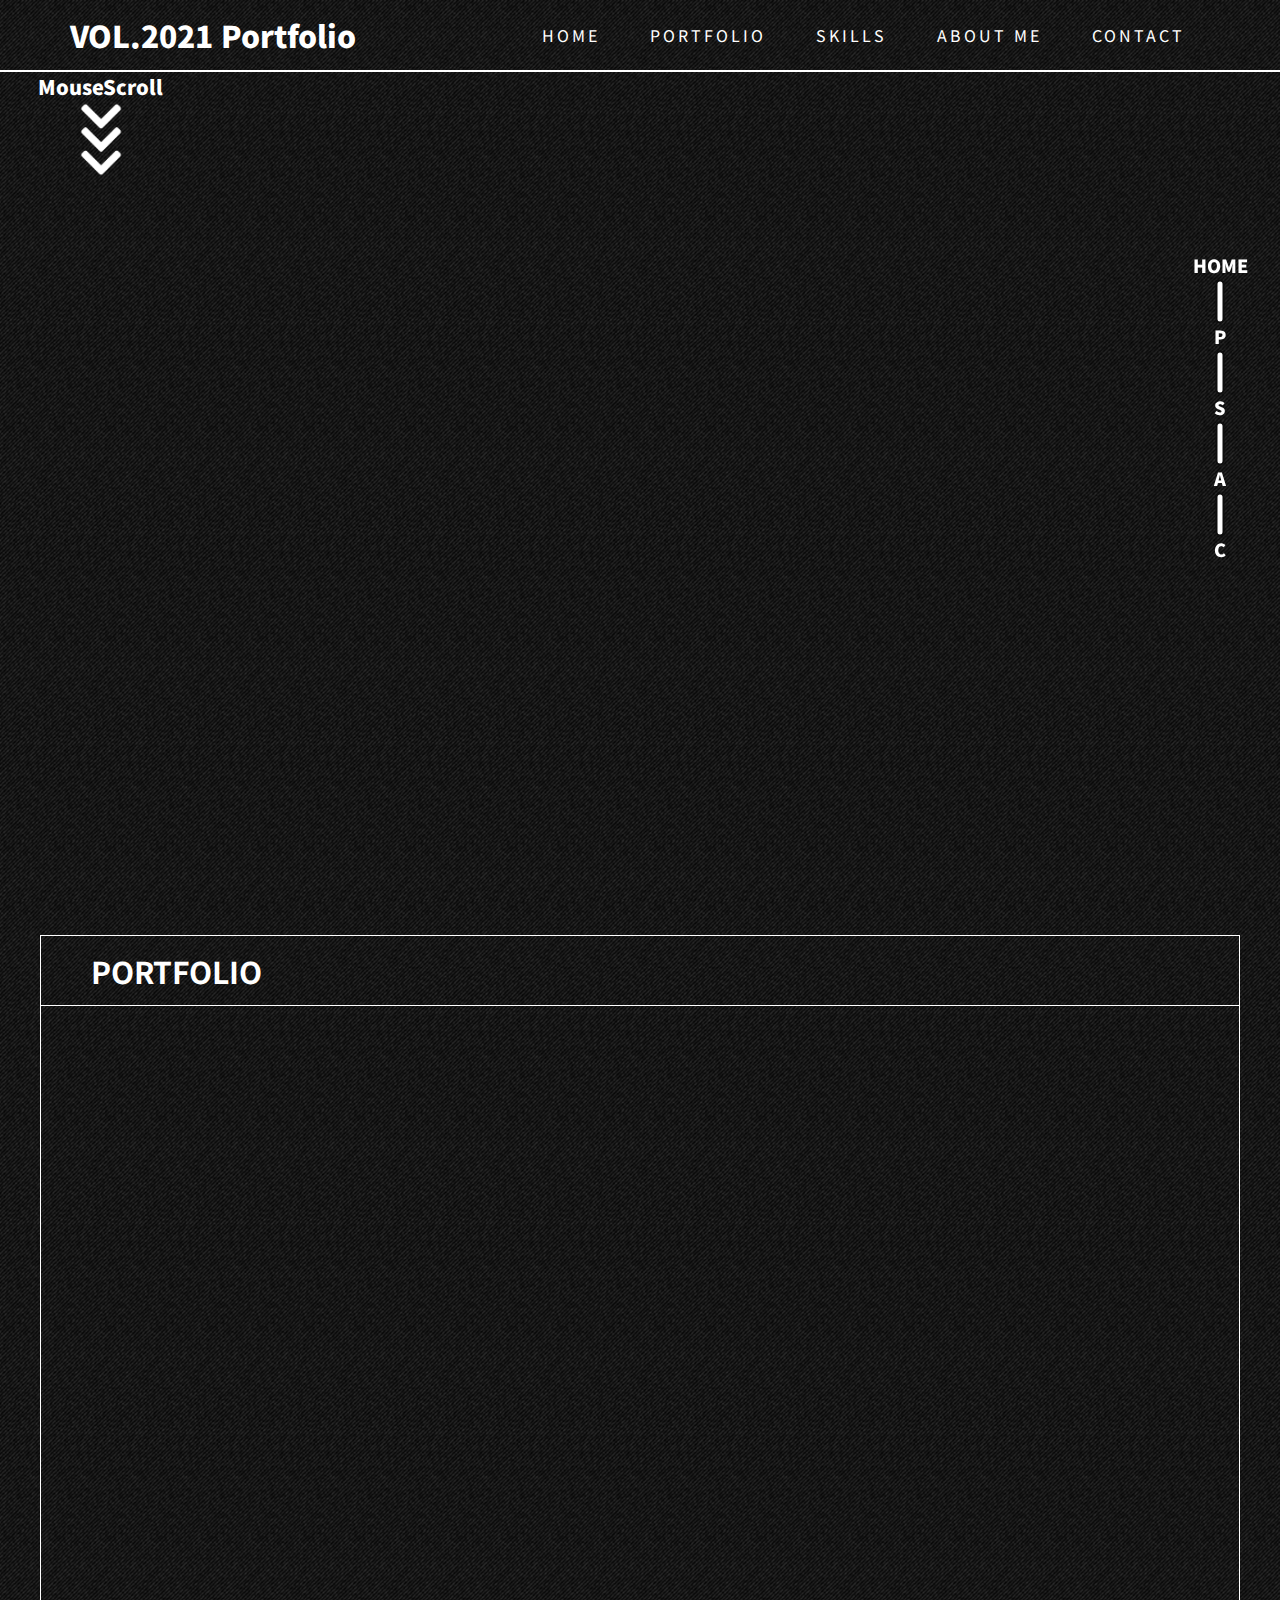
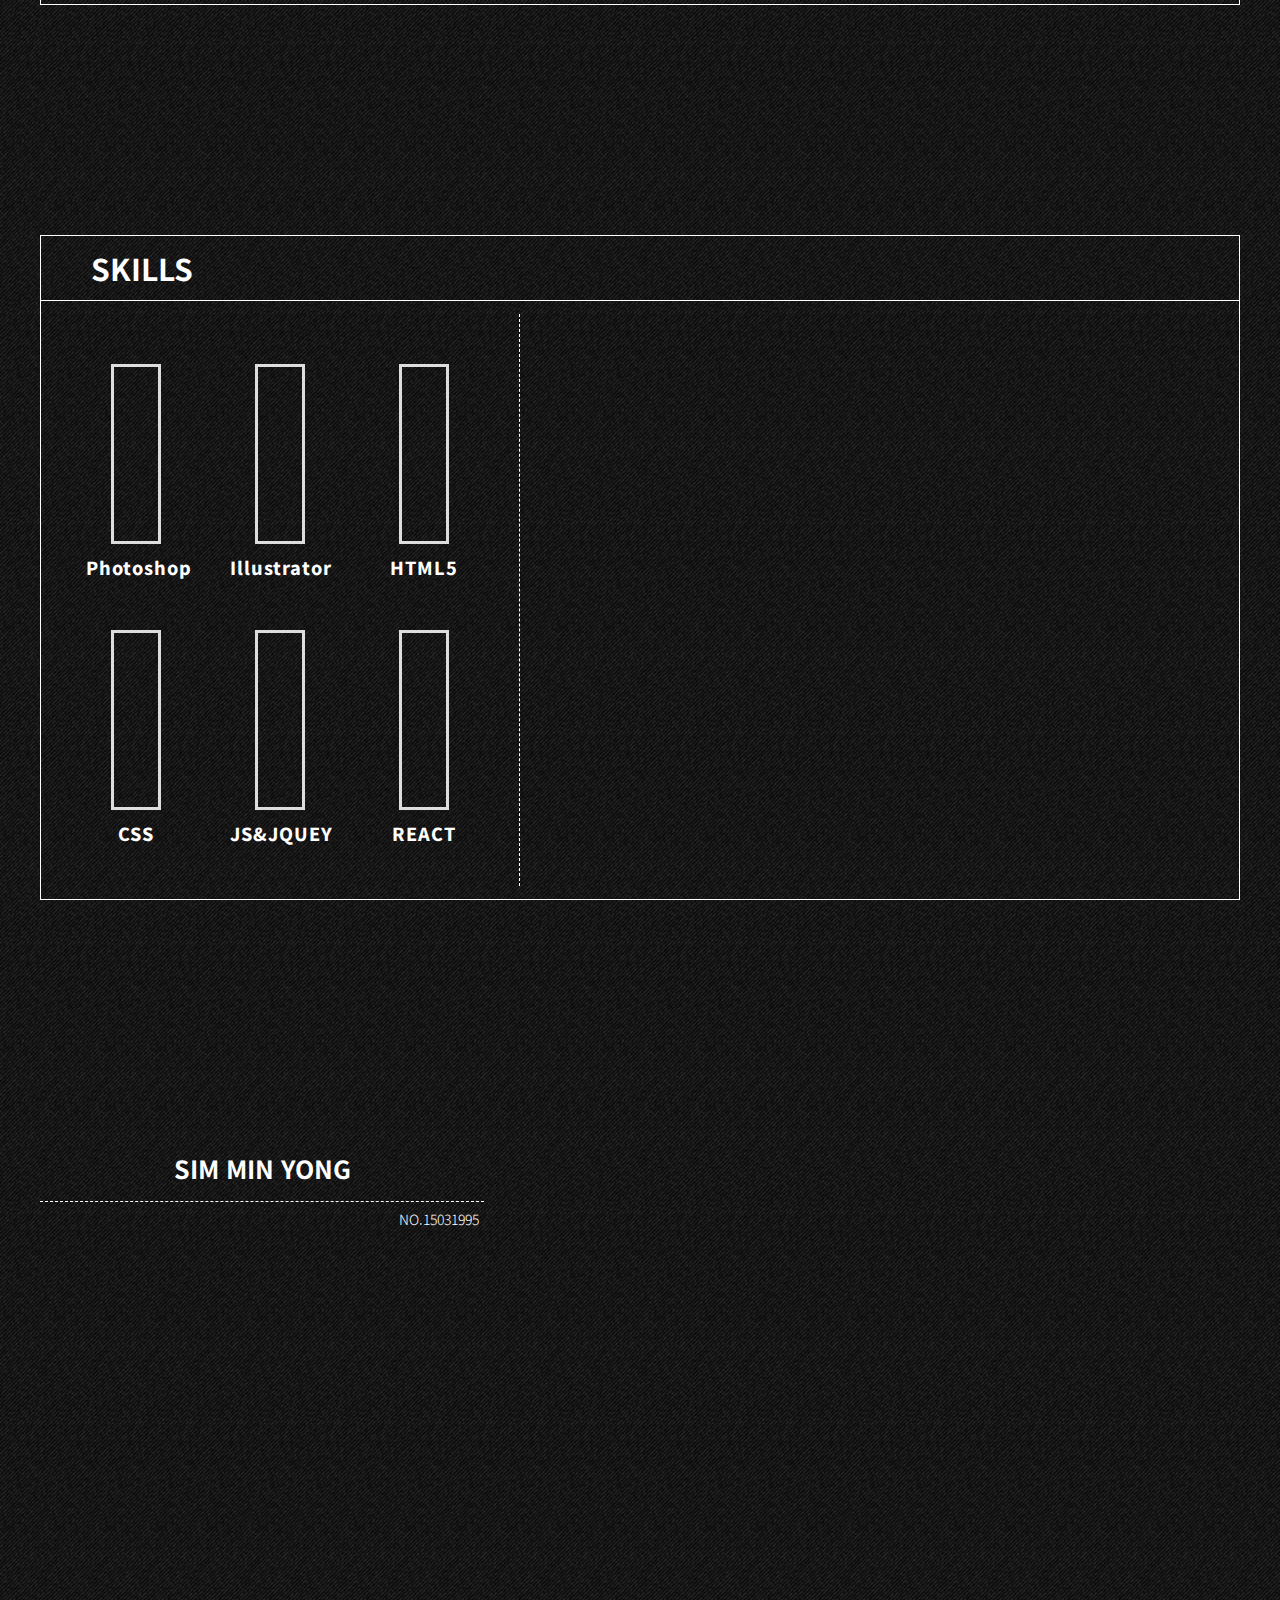
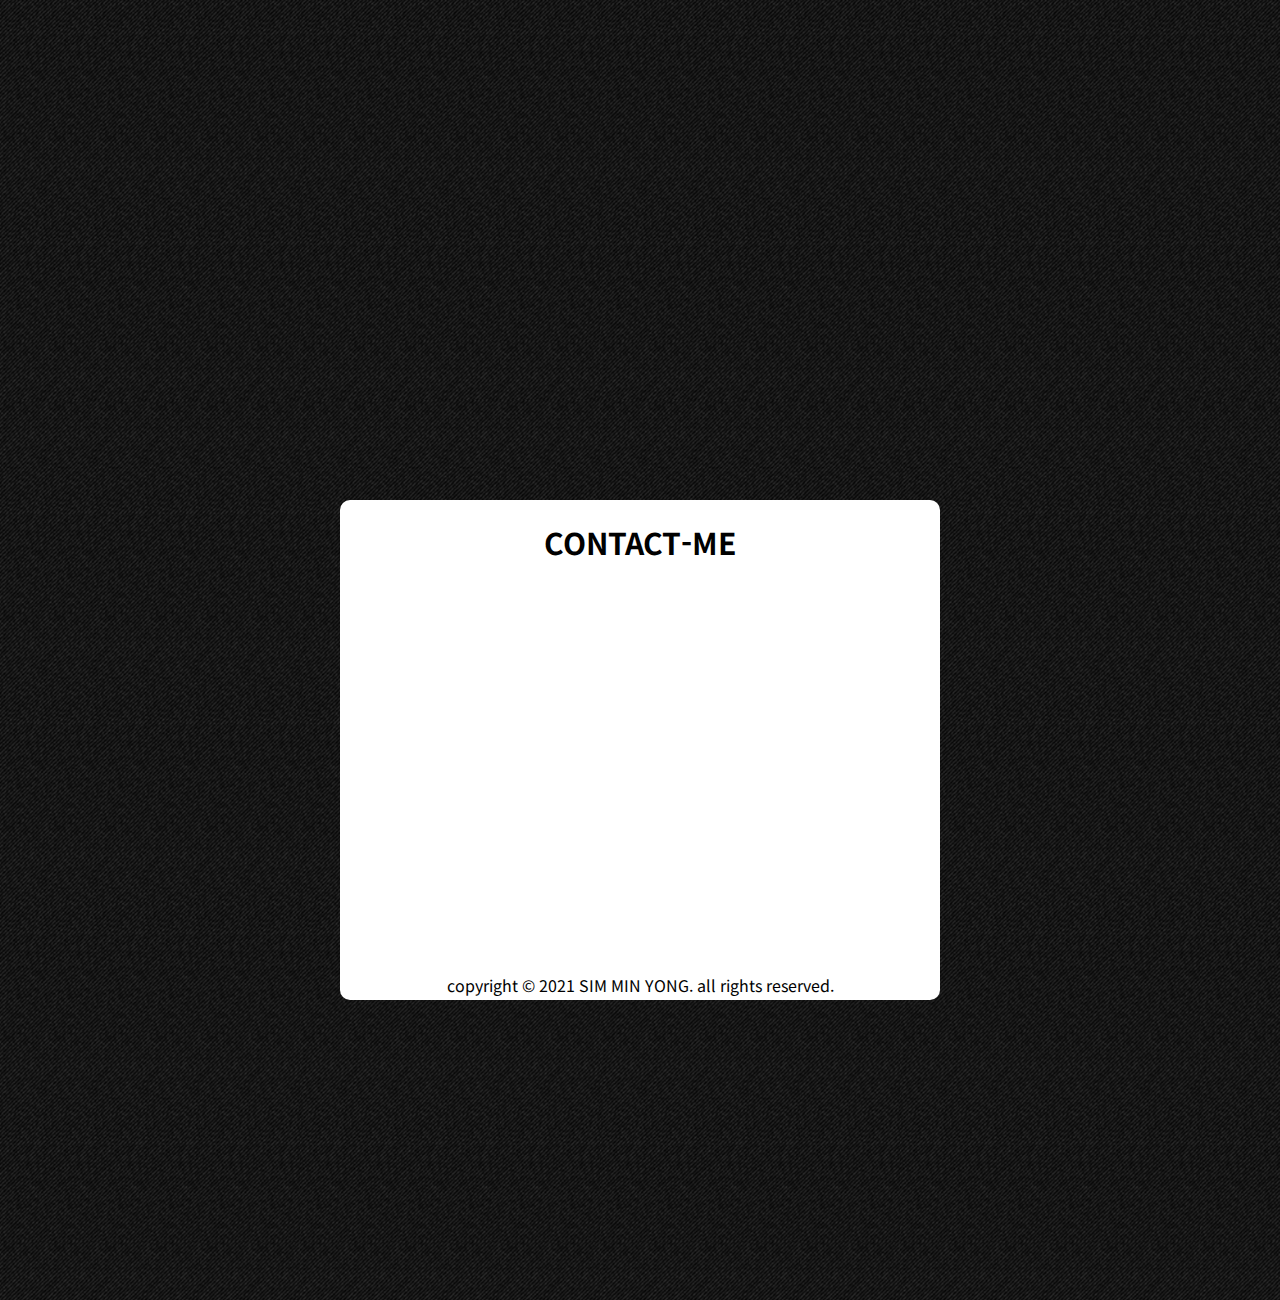
==== index.html @ b2ee33e0 "update2.3" ====
<!DOCTYPE html>
<html lang="ko">

<head>
    <meta charset="UTF-8">
    <meta name="viewport" content="width=device-width, initial-scale=1.0">
    <title>포토 폴리오</title>
    <meta property="og:url" content="https://minyongsim.github.io/po-sim/">
    <meta property="og:image" content="img/logoimg.png">
    <meta property="og:type" content="website">
    <meta property="og:site_name" content="포토폴리오">
    <meta property="og:locale" content="ko">
    <meta property="og:title" content="포토폴리오">
    <meta property="og:description" content="포토폴리오 입니다.">
    <meta name="keywords" content="포토폴리오">
    <meta name="description" content="포토폴리오 입니다.">
    <link rel="shortcut icon" href="img/logoico.ico">
    <link rel="apple-touch-icon" href="img/logo.ico.ico">
    <link rel="stylesheet" href="https://use.fontawesome.com/releases/v5.7.0/css/all.css">
    <link rel="preconnect" href="https://fonts.googleapis.com">
    <link rel="preconnect" href="https://fonts.gstatic.com" crossorigin>
    <link href="https://fonts.googleapis.com/css2?family=Noto+Sans+KR:wght@100;300;400;500;700;900&display=swap"
        rel="stylesheet">
    <link rel="stylesheet" href="css/reset.css">
    <link rel="stylesheet" href="css/slick.css">
    <link rel="stylesheet" href="css/animate.css">
    <link rel="stylesheet" href="css/style.css">
    <link rel="stylesheet" href="css/rwd.css">
    <script src="https://code.jquery.com/jquery-1.12.4.min.js"></script>
    <script src="https://code.jquery.com/jquery-migrate-1.4.1.js"></script>
    <script src="js/prefixfree.min.js"></script>
    <script src="js/slick.min.js"></script>
    <script src="js/jquery.mousewheel.min.js"></script>

</head>

<body>
    <div class="slideBar"></div>
    <div id="header">
        <img src="img/homegraphic1_Exs_icon.ico" alt="">
        <div class="headerBox">
            <ul class="menuBox">
                <li class="active"><a href="#page-1"><span>HOME</span><span> H </span></a></li>
                <li><a href="#page-2"><span>PORTFOLIO</span><span> P </span></a></li>
                <li><a href="#page-3"><span>SKILLS</span><span> S </span></a></li>
                <li><a href="#page-4"><span>ABOUT ME</span><span> A </span></a></li>
                <li><a href="#page-5"><span>CONTACT</span><span> C </span></a></li>
            </ul>
        </div>
    </div>

    <div class="pages">

        <div class="page page-1" id="page-1">
            <div class="home">
                <div class="home_header">
                    <div class="home_box row">
                        <div class="home_logo">
                            <a href="index.html">
                                VOL.2021 Portfolio
                            </a>
                        </div>
                        <ul class="home_menu">
                            <li><a href="#page-1">HOME</a></li>
                            <li><a href="#page-2">PORTFOLIO</a></li>
                            <li><a href="#page-3">SKILLS</a></li>
                            <li><a href="#page-4">ABOUT ME</a></li>
                            <li><a href="#page-5">CONTACT</a></li>
                        </ul>
                    </div>
                </div>

                <div class="home_graphic row">
                    <img src="img/homeGraphic2.png" alt="홈그래픽7">
                    <img src="img/homeGraphic2.png" alt="홈그래픽6">
                    <img src="img/homeGraphic2.png" alt="홈그래픽5">
                    <img src="img/homeGraphic2.png" alt="홈그래픽4">
                    <img src="img/homeGraphic2.png" alt="홈그래픽3">
                    <img src="img/homeGraphic2.png" alt="홈그래픽2">
                    <img src="img/homeGraphic1.png" alt="홈그래픽1">
                </div>

                <div class="home_glitch">
                    <img src="img/Glitch01.png" alt="홈글리치1">
                    <img src="img/Glitch02.png" alt="홈글리치2">
                    <img src="img/Glitch03.png" alt="홈글리치3">
                    <img src="img/Glitch04.png" alt="홈글리치4">
                    <img src="img/Glitch05.png" alt="홈글리치5">
                </div>
                <!-- <div class="locon_glitch">
                    <ul>
                        <li><i class="far fa-file-powerpoint"></i></li>
                        <li><i class="far fa-file-code"></i></li>
                        <li><i class="fas fa-poll"></i></li>
                        <li></li>
                        <li></li>
                        <li></li>
                        <li></li>
                        <li></li>
                        <li></li>
                        <li></li>
                    </ul>
                </div> -->

                <div class="scrollDown">
                    <h2>MouseScroll</h2>
                    <img src="img/down.png" alt="">
                </div>

            </div>

        </div>

        <div class="page page-2" id="page-2">
            <div class="PortfolioBox row">
                <div class="keywordBox">
                    <div class="key_text">
                        <h2>PORTFOLIO</h2>
                    </div>
                    <ul class="keyword ">
                        <li><button data-c="all" class="act">All</button></li>
                        <li><button data-c="publishing">Publishing</button></li>
                        <li><button data-c="sns">SNS</button></li>
                        <li><button data-c="psNai">PS&AI</button></li>
                        <li><button data-c="banner">Banner</button></li>
                    </ul>
                </div>
                <ul class="listBox">
                    <li class="all publishing">
                        <a href="https://minyongsim.github.io/designmg/" target="_blank">
                            <p>미광디자인 리뉴얼</p>
                            <img src="img/mgwap.jpg" alt="미광디자인">
                            <p>※ 한번더 클릭하면 해당 페이지로 넘어갑니다</p>
                        </a>
                    </li>
                    <li class="all publishing">
                        <a href="https://minyongsim.github.io/po-vogue/#/" target="_blank">
                            <p>보그코리아 리엑트 리뉴얼 </p>
                            <img src="img/voguewap.png" alt="보그코리아">
                            <p>※ 한번더 클릭하면 해당 페이지로 넘어갑니다</p>
                        </a>
                    </li>
                    <li class="all publishing">
                        <a href="https://minyongsim.github.io/po-Ar/" target="_blank">
                            <p>아레나옴므 플러스 리뉴얼</p>
                            <img src="img/arenawqp.png" alt="아레나">
                            <p>※ 한번더 클릭하면 해당 페이지로 넘어갑니다</p>
                        </a>
                    </li>
                    <li class="all sns">
                        <a href="#none">
                            <p>아로마티카 SNS 게시물</p>
                            <img src="img/04SNS.png" alt="sns게시물1">
                        </a>
                    </li>
                    <li class="all sns">
                        <a href="#none">
                            <p>네오젠 SNS 게시물</p>
                            <img src="img/05SNS.png" alt="sns게시물2">
                        </a>
                    </li>
                    <li class="all sns">
                        <a href="#none">
                            <p>해서린 SNS 게시물</p>
                            <img src="img/06SNS.png" alt="sns게시물3">
                        </a>
                    </li>
                    <li class="all sns">
                        <a href="#none">
                            <p>코스알엑스 SNS 게시물</p>
                            <img src="img/07SNS.png" alt="sns게시물4">
                        </a>
                    </li>
                    <li class="all psNai">
                        <a href="#none">
                            <p>포토샵&일러스트 작업물</p>
                            <img src="img/08ps.png" alt="포토샵 일러스트 디자인3">

                        </a>
                    </li>
                    <li class="all psNai">
                        <a href="#none">
                            <p>포토샵&일러스트 작업물</p>
                            <img src="img/09ps.png" alt="포토샵 일러스트 디자인3">
                        </a>
                    </li>
                    <li class="all psNai">
                        <a href="#none">
                            <p>포토샵&일러스트 작업물</p>
                            <img src="img/10ps.png" alt="포토샵 일러스트 디자인3">

                        </a>
                    </li>
                    <li class="all psNai">
                        <a href="#none">
                            <p>포토샵&일러스트 작업물</p>
                            <img src="img/11ps.png" alt="포토샵 일러스트 디자인3">
                    </li>
                    <li class="all psNai">
                        <a href="#none">
                            <p>포토샵&일러스트 작업물</p>
                            <img src="img/12ps.png" alt="포토샵 일러스트 디자인3">
                        </a>
                    </li>
                    <li class="all banner">
                        <a href="#none">
                            <p>배너 디자인</p>
                            <img src="img/13bn.png" alt="배너디자인1">
                        </a>
                    </li>
                    <li class="all banner">
                        <a href="#none">
                            <p>배너 디자인</p>
                            <img src="img/14bn.png" alt="배너디자인2">
                        </a>
                    </li>
                </ul>
                <div class="gellaryPopup">
                    <div class="popuplist">
                        <div>
                            <a href="" target="_blank">
                                <img src="" alt="">
                            </a>
                        </div>
                        <button class="close">
                            <span class="blind">닫기</span>
                            <i class="far fa-window-close"></i>
                        </button>
                        <button class="arrow prev">
                            <i class="fas fa-arrow-left"></i>
                        </button>
                        <button class="arrow next">
                            <i class="fas fa-arrow-right"></i>
                        </button>
                    </div>
                </div>

            </div>
        </div>

        <div class="page page-3" id="page-3">
            <div class="skillsBox row">
                <div class="skillText">
                    <h2>SKILLS</h2>
                </div>
                <div class="skills">
                    <div class="skillcontainer">
                        <div class="photoshop skillTree">
                            <div class="score">
                                <div class="myscore">90%</div>
                            </div>
                            <p>Photoshop</p>
                        </div>

                        <div class="illustrator skillTree">
                            <div class="score">
                                <div class="myscore">90%</div>
                            </div>
                            <p>Illustrator</p>
                        </div>

                        <div class="html skillTree">
                            <div class="score">
                                <div class="myscore">90%</div>
                            </div>
                            <p>HTML5</p>
                        </div>

                        <div class="css skillTree">
                            <div class="score">
                                <div class="myscore">90%</div>
                            </div>
                            <p>CSS</p>
                        </div>

                        <div class="js skillTree">
                            <div class="score">
                                <div class="myscore">90%</div>
                            </div>
                            <p>JS&JQUEY</p>
                        </div>

                        <div class="react skillTree">
                            <div class="score">
                                <div class="myscore">90%</div>
                            </div>
                            <p>REACT</p>
                        </div>
                    </div>

                    <div class="skillcontainer02">
                        <div class="skillTree02">
                            <p><i class="fab fa-instagram"></i> SNS 활용능력<p>
                                    <p><i class="fas fa-check"></i> 웹이전시에서 근무 했을 때 SNS 마케팅 업무을 했었습니다.</p>
                                    <p><i class="fas fa-check"></i> 인스타그램, 페이스북 트위터 등을 사용하며 정보가 필요하면 SNS로 서치하기도 합니다.</p>
                                    <p><i class="fas fa-check"></i> 인스타그램 릴스, 유튜브 Shorts, 틱톡 등 숏폼에 관심이 많습니다.</p>
                        </div>
                        <div class="skillTree02">
                            <p><i class="fas fa-tasks"></i> 관리능력<p>
                                    <p><i class="fas fa-check"></i> 웹에이전시, 리스.렌트 회사에서 클라이언트, 영업관리 경험이 있습니다.</p>
                                    <p><i class="fas fa-check"></i> 캘린더등 을 활용해 스케줄을 꼼꼼하게 관리하는 습관이 있습니다.</p>
                        </div>
                        <div class="skillTree02">
                            <p><i class="fab fa-windows"></i> 마이크로 오피스</p>
                            <p><i class="fas fa-check"></i> 파워포인트는 PPT를 만들줄 알며 애니메이션, 표등 삽입하여 사용할 수 있습니다.</p>
                            <p><i class="fas fa-check"></i> 엑셀은 기본적 함수, 표를 사용할 줄 알며 많은 계산이 필요할 때 엑셀을 활용합니다.</p>
                            <p><i class="fas fa-check"></i> 한글, 워드는 문서 제작, 편집을 할 수 있습니다.</p>
                        </div>
                    </div>

                </div>
            </div>
        </div>

        <div class="page page-4" id="page-4">
            <div class="aboutMe row">
                <!-- <h2>About Me</h2> -->
                <div class="aboutBox ">
                    <div class="information">
                        <h2>SIM MIN YONG</h2>
                        <ul class="infoBox">
                            <li>
                                <p>Date</p>
                                <p>1995. 03. 15</p>
                            </li>
                            <li>
                                <p>Phone</p>
                                <p><a href="tel:010-2747-2659"> 010 - 2747 - 2659</a></p>
                            </li>
                            <li>
                                <p>E-Mail</p>
                                <p><a href="mailto:alsdyd5411@naver.com"> alsdyd5411@naver.com</a></p>
                            </li>
                            <li>
                                <p>Address</p>
                                <p>서울 특별시 관악구 거주</p>
                            </li>
                            <li>
                                <p>personal history</p>
                                <p>2019.05 ~ 2019.12 Million way</p>
                                <p>2017.06 ~ 2018.07 하이이미지</p>
                                <p>2016.08 ~ 2017.02 이삭오토리스</p>
                            </li>
                        </ul>
                    </div>
                    <div class="information02">
                        <h2>ABOUT - ME</h2>
                        <div class="information02Inner">
                            <div class="design">
                                <h2>DESIGN</h2>
                                <ul>
                                    <li>Adobe Photoshop <span class="d1">80%</span></li>
                                    <li>Adobe Illustrator <span class="d2">70%</span></li>
                                </ul>

                            </div>
                            <div class="etc">
                                <h2>ETC</h2>
                                <ul>
                                    <li>SNS <span class="e1">70%</span></li>
                                    <li>Microsoft Office <span class="e2">70%</span></li>
                                </ul>
                            </div>
                            <div class="coding">
                                <h2>CODING</h2>
                                <ul>
                                    <li>HTML5 <span class="c1">75%</span></li>
                                    <li>CSS3 <span class="c2">75%</span></li>
                                    <li>JAVA SCRIPT <span class="c3">60%</span></li>
                                    <li>JQUERY <span class="c4">65%</span></li>
                                    <li>REACT <span class="c5">50%</span></li>
                                </ul>
                            </div>

                            <div class="EDUCATION">
                                <h2>EDUCATION</h2>
                                <ul>
                                    <li>2020.06 - 2020.12 그린컴퓨터아카데미 강남점</li>
                                    <li>[UI/UX디자인 웹퍼블리셔& 프론트엔드 개발자 양성과정] 수료</li>
                                </ul>
                            </div>


                        </div>

                    </div>
                </div>
            </div>

        </div>

        <div class="page page-5" id="page-5">
            <div class="contact row">
                <div class="contactBox">
                    <h2>CONTACT-ME</h2>
                    <ul>
                        <li>
                            <p><i class="fas fa-mobile"></i> Phone</p>
                            <p><a href="tel:010-2747-2659"> 010 - 2747 - 2659</a></p>
                        </li>
                        <li>
                            <p><i class="far fa-envelope"></i> E-Mail</p>
                            <p><a href="mailto:alsdyd5411@naver.com"> alsdyd5411@naver.com</a></p>
                        </li>
                        <li>
                            <p><i class="fas fa-globe"></i> Portfolio</p>
                            <p><a href="https://minyongsim.github.io/po-sim/">https://minyongsim.github.io/po-sim/</a></p>
                        </li>
                    </ul>
                    <p>copyright © 2021 SIM MIN YONG. all rights reserved.</p>
                </div>

            </div>
        </div>

    </div>

    <div id="onlymax">
        창을 최대화 해서 봐주세요.
    </div>

    <div class="gotop">
        <img src="img/up.png" alt="위로 올리는 그림">
        <h2>Go Home</h2>
    </div>
    <!-- <div class="introAni">
        <h2>잠시만 기다려 주세요. . <span> .</span><span> .</span></h2>
        <div class="introAniInner">
          <div class="aniBox">
                <p class="percent">100%</p>
          </div>
        </div>
    </div> -->




</body>



<script src="js/style.js"></script>

</html>
---- css/style.css ----
@charset "utf-8";

body {
    font-family: 'Noto Sans KR', sans-serif;
    color: #1a1a1a;
    overflow-x: hidden;
    /* font-family: 'Nanum Gothic', sans-serif; */
}


#onlymax {
    position: fixed;
    top: 0;
    left: 0;
    background: #0D0D0D;
    font-size: 30px;
    z-index: 99999999999;
    color: #fff;
    display: flex;
    width: 100vw;
    height: 100vh;
    align-items: center;
    justify-content: center;
}
@media screen and (min-width:1200px) {
    #onlymax {
        display: none;
    }
}

.row {
    max-width: 1200px;
    margin: 0 auto;
}
.page-1 {
    height: 100vh;
}
.page-2 {
    height: 900px;
    box-sizing: border-box;
    background: url(../img/df.jpg);
    background-repeat: repeat;
    background-size:300px;
}
.page-3 {
    height: 900px;
    box-sizing: border-box;
    background: url(../img/df.jpg);
    background-repeat: repeat;
    background-size:300px;
}
.page-4 {
    height: 900px;
    box-sizing: border-box;
    background: url(../img/df.jpg);
    background-repeat: repeat;
    background-size:300px;
}
.page-5 {
    height:1000px;
    box-sizing: border-box;
    background: url(../img/df.jpg);
    background-repeat: repeat;
    background-size:300px;
}

/* 사이드 메뉴 활성화 되어있음 */
#header {
    position: fixed;
    right:2%;
    top: 40%;
    transform: translateY(-40%);
    z-index: 999999;
    margin: 0 auto;
    transition: all 0.3s;
}
.headerBox {
    padding: 10px;
}
.menuBox {
    width: 70%;
    /* border: 1px solid #fff; */
}
.menuBox>li {
    text-align: center;
    width: 100px;
    font-weight: 900;
    font-size: 18px;
    color: #fff;
    margin-bottom:45px;
    position: relative;
}
.menuBox>li::after{
    content: "";
    position: absolute;
    left: 50%;
    bottom: -45px;
    transform: translateX(-50%);
    width: 5px;
    height: 40px;
    border-radius: 50px;
    background: #fff;
    border: 2px solid #0D0D0D;
}
.menuBox>li:nth-of-type(5) {
    margin-bottom: 0px;
}
.menuBox>li:nth-of-type(5)::after{
   display: none;
}
.menuBox>li a span:nth-of-type(1) {
    display: none;
    
}
.menuBox>li.active a span:nth-of-type(1){
    display:block; 
    font-size: 18px;
}
.menuBox>li a span:nth-of-type(2) {
    display: block;
    position: relative;
}
.menuBox>li.active a span:nth-of-type(2){
    display: none;
}

.slideBar {
    position: fixed;
    z-index: 9999999;
    bottom: 0;
    width: 0;
    height: 11px;
    background-color: #FFFF;
    border-radius: 0PX 50PX 50PX 0PX;
    opacity: 0;
}

/*"page-1 home 로고*/
.home {
    height:100vh;
    box-sizing: border-box;
    background: url(../img/df.jpg);
    background-repeat: repeat;
    background-size:300px;
    position: relative;
}

/* .home_header*/
.home_header{
    border-bottom: 2px solid #fff;
}
.home_header .home_logo {
    font-size: 30px;
    font-weight: 900;
}
.home_box{
    height: 70px;
    padding: 10px 30px;
    display: flex;
    align-items: center;
    justify-content: space-between;
    color: #fff;
}
.home_box .home_menu {
    display: flex;
    align-items: center;
    justify-content: space-between;
    padding: 10px;
}
.home_box .home_menu>li {
    margin-right: 20px;
    letter-spacing: 3px;
    padding:7px 15px;
    transition: all 0.3s;
}
.home_box .home_menu>li:nth-child(5){
    margin-right: 0px;
}
.home_box .home_menu >li:hover{
   transform: scale(1.1);
   border-bottom:5px solid #fff ;
} 

/* home_graphic{  */
.home_graphic{
    
}
.home_graphic>img {
    position: absolute;
    top: 50%;
    left: 50%;
   transform: translate(-50%,-50%) ;
}
.home_graphic>img:nth-of-type(1) {
    opacity: 0;
    animation: homeGraphic7 1.5s both 4.8s;
     /* 홈그래픽7 */
}
.home_graphic>img:nth-of-type(2) {
    opacity: 0;
    animation: homeGraphic6 1.5s both 4.5s;
     /* 홈그래픽6 */
}
.home_graphic>img:nth-of-type(3) {
    opacity: 0;
    animation: homeGraphic5 1.5s both 4.2s;
     /* 홈그래픽5 */
}
.home_graphic>img:nth-of-type(4) {
    opacity: 0;
    animation: homeGraphic4 1.5s both 3.9s;
     /* 홈그래픽4 */
}
.home_graphic>img:nth-of-type(5) {
    opacity: 0;
    animation: homeGraphic3 1.5s both 3.6s;
     /* 홈그래픽3 */
}
.home_graphic>img:nth-of-type(6) {
    opacity: 0;
    animation: homeGraphic2 1.5s both 3.3s
    /* 홈그래픽2 */
}
.home_graphic>img:nth-of-type(7) {
    opacity: 0;
    /* box-shadow:0 5px 10px rgba(255, 255, 255, 0.5); */
    animation: homeGraphic1 1.5s both 3s;
    /* 홈그래픽2 */
}
@keyframes homeGraphic1{
    0% {
        opacity: 0;
    }
    100% {
        opacity: 1;
  
    }
}
@keyframes homeGraphic2{
    0% {
        opacity: 0;
    }
    100% {
        opacity: 1;
        top: 42%;
    }
}
@keyframes homeGraphic3{
    0% {
        opacity: 0;
    }
    100% {
        opacity: 1;
        top: 58%;
    }
}
@keyframes homeGraphic4{
    0% {
        opacity: 0;
    }
    100% {
        opacity: 1;
        top: 35%;
    }
}
@keyframes homeGraphic5{
    0% {
        opacity: 0;
    }
    100% {
        opacity: 1;
        top: 65%;
    }
}
@keyframes homeGraphic6{
    0% {
        opacity: 0;
    }
    100% {
        opacity: 1;
        top: 30%;
    }
}
@keyframes homeGraphic7{
    0% {
        opacity: 0;
    }
    100% {
        opacity: 1;
        top: 70%;
    }
}

/* home_glitch */
.home_glitch>img{
    position: absolute;
    top: 50%;
    left: 50%;
   transform: translate(-50%,-50%) ;
}
.home_glitch>img:nth-of-type(1){
    opacity: 0;
    animation:  homeGlitch1 3s both 0.3s;
    top: 44%;
}
.home_glitch>img:nth-of-type(2){
    opacity: 0;
    animation: homeGlitch2 3s both 0.3s;
    top: 47%;
}
.home_glitch>img:nth-of-type(3){
    opacity: 0;
    animation: homeGlitch3 3s both 0.3s;
    top:50%;
}
.home_glitch>img:nth-of-type(4){
    opacity: 0;
    animation: homeGlitch4 3s both 0.3s;
    top: 53%;
}
.home_glitch>img:nth-of-type(5){
    opacity: 0;
    animation: homeGlitch5 3s both 0.3s;
    top: 56%;
}
@keyframes homeGlitch1{
    0% {
        opacity: 0;
        left: 45%;
    }
    30%{
        opacity: 1;
        left:55%;
    }
    60%{
        opacity: 1;
        left:50%;
    }
    100%{
        opacity: 0;
    }
}
@keyframes homeGlitch2{
    0% {
        opacity: 0;
        left: 53%;
    }
    30%{
        opacity: 1;
        left:43%;
    }
    60%{
        opacity: 1;
        left:50%;
    }
    100%{
        opacity: 0;
    }
}@keyframes homeGlitch3{
    0% {
        opacity: 0;
        left: 47%;
    }
    30%{
        opacity: 1;
        left:53%;
    } 
    60%{
        opacity: 1;
        left:50%;
    }
    100%{
        opacity: 0;
    }
}
@keyframes homeGlitch4{
    0% {
        opacity: 0;
        left: 56%;
    }
    30% {
        opacity: 1;
        left: 46%;
    }
    60%{
        opacity: 1;
        left:50%;
    }
    100%{
        opacity: 0;
    }
}
@keyframes homeGlitch5{
    0% {
        opacity: 0;
        left: 40%;
    }
    30%{
        opacity: 1;
        left:60%;
    }
    60%{
        opacity: 1;
        left:50%;
    }
    100%{
        opacity: 0;
    }
}

/*locon_glitch  */
.locon_glitch ul >li{
    font-size: 30px;
    color: #fff;
}

/* scrollDown */
.scrollDown {
    position: absolute;
    text-align: center;
    left: 3%;
    animation: scrollDown 2s infinite;
    
}
.scrollDown h2 {
    font-size: 20px;
    font-weight: 900;
    color: #fff;
}
.scrollDown img{
    width: 50px;
}

@keyframes scrollDown{
    0% {
        opacity: 1;
        bottom: 5%;
    }
    100%{
        opacity: 1;
        bottom:3%;
    }

}

/* #page-2 .Portfolio */
#page-2 .PortfolioBox{
    padding-top: 100px;
}
#page-2 .PortfolioBox .keywordBox{
    display: flex;
    justify-content: space-between;
    align-items: center;
    border: 1px solid #fff;
    border-bottom: none ;
    
}
#page-2 .PortfolioBox .key_text{
    padding-left:50px;   
}
#page-2 .PortfolioBox .key_text>h2 {
    text-align: center;
    font-size: 30px;
    color: #fff;
}
#page-2 .PortfolioBox .keyword {
    text-align: center;
    display: flex;
    justify-content: center;
}

#page-2 .PortfolioBox .keyword li {
    padding: 10px;
}


#page-2 .PortfolioBox .keyword li button {
    width: 120px;
    text-align: center;
    color: #fff;
    margin: 5px 0;
    font-family: 'Noto Sans KR', sans-serif;
    font-weight: 600;
    font-size: 18px;
    padding: 5px 7px;
    background: none;
    transition: all 0.3s;
}

#page-2 .PortfolioBox .keyword li:nth-child(1) {
    opacity: 0;
    -webkit-transform: translate3d(0, -100%, 0);
    transform: translate3d(0, -100%, 0);
}

#page-2 .PortfolioBox .keyword li:nth-child(2) {
    opacity: 0;
    -webkit-transform: translate3d(0, -100%, 0);
    transform: translate3d(0, -100%, 0);
}

#page-2 .PortfolioBox .keyword li:nth-child(3) {
    opacity: 0;
    -webkit-transform: translate3d(0, -100%, 0);
    transform: translate3d(0, -100%, 0);
}

#page-2 .PortfolioBox .keyword li:nth-child(4) {
    opacity: 0;
    -webkit-transform: translate3d(0, -100%, 0);
    transform: translate3d(0, -100%, 0);
}

#page-2 .PortfolioBox .keyword li:nth-child(5) {
    opacity: 0;
    -webkit-transform: translate3d(0, -100%, 0);
    transform: translate3d(0, -100%, 0);
}


#page-2 .PortfolioBox.on .keyword li:nth-child(1) {
    animation: fadeInDown 1s both;
}

#page-2 .PortfolioBox.on .keyword li:nth-child(2) {
    animation: fadeInDown 1s both 0.3s;
}

#page-2 .PortfolioBox.on .keyword li:nth-child(3) {
    animation: fadeInDown 1s both 0.6s;
}

#page-2 .PortfolioBox.on .keyword li:nth-child(4) {
    animation: fadeInDown 1s both 0.9s;
}

#page-2 .PortfolioBox.on .keyword li:nth-child(5) {
    animation: fadeInDown 1s both 1.3s;
}

#page-2 .PortfolioBox .keyword li button:hover {
    border-bottom:3px solid #fff ;
}

#page-2 .PortfolioBox .keyword li button.act {
    border-bottom:3px solid #fff ;
}


#page-2 .PortfolioBox .listBox {
    height: 600px;
    border: 1px solid #fff;
    display: flex;
    justify-content: center;
    flex-wrap: wrap;
    padding: 10px;
    overflow-x: hidden;
    overflow-y:auto ;
}

#page-2 .PortfolioBox .listBox li {
    width:25%;
    margin-right: 15px;
    margin-bottom: 15px;
    height: 210px;
    border-radius: 3px;
    text-align: center;
    background: #fff;
}

#page-2 .PortfolioBox .listBox li p {
   font-size: 13px;
   color: #fff;
   font-weight: bold;
   margin-bottom: 10px;
   background: #0D0D0D;
}
#page-2 .PortfolioBox .listBox li p:nth-of-type(2){
    font-size: 13px;
    color: #0D0D0D;
    margin-top: 10px;
    background: none;
}

#page-2 .PortfolioBox .listBox li img {
    width: 240px;
}

#page-2 .PortfolioBox .listBox li:nth-child(1),
#page-2 .PortfolioBox .listBox li:nth-child(2),
#page-2 .PortfolioBox .listBox li:nth-child(3),
#page-2 .PortfolioBox .listBox li:nth-child(4),
#page-2 .PortfolioBox .listBox li:nth-child(5),
#page-2 .PortfolioBox .listBox li:nth-child(6),
#page-2 .PortfolioBox .listBox li:nth-child(7) {
    opacity: 0;
    -webkit-transform: translate3d(0, -100%, 0);
    transform: translate3d(0, -100%, 0);
}

#page-2 .PortfolioBox .listBox li:nth-child(8),
#page-2 .PortfolioBox .listBox li:nth-child(9),
#page-2 .PortfolioBox .listBox li:nth-child(10),
#page-2 .PortfolioBox .listBox li:nth-child(11),
#page-2 .PortfolioBox .listBox li:nth-child(12),
#page-2 .PortfolioBox .listBox li:nth-child(13),
#page-2 .PortfolioBox .listBox li:nth-child(14),
#page-2 .PortfolioBox .listBox li:nth-child(15){
    opacity: 0;
    -webkit-transform: translate3d(100%, 0, 0);
    transform: translate3d(100%, 0, 0);
}



#page-2 .PortfolioBox.on .listBox li:nth-child(1) {
    animation: fadeInDown 2s both;
}

#page-2 .PortfolioBox.on .listBox li:nth-child(2) {
    animation: fadeInDown 2s both 0.1s;
}

#page-2 .PortfolioBox.on .listBox li:nth-child(3) {
    animation: fadeInDown 2s both 0.2s;
}

#page-2 .PortfolioBox.on .listBox li:nth-child(4) {
    animation: fadeInDown 2s both 0.3s;
}

#page-2 .PortfolioBox.on .listBox li:nth-child(5) {
    animation: fadeInDown 2s both;
}

#page-2 .PortfolioBox.on .listBox li:nth-child(6) {
    animation: fadeInDown 2s both 0.1s;
}

#page-2 .PortfolioBox.on .listBox li:nth-child(7) {
    animation: fadeInDown 2s both 0.2s;
}

#page-2 .PortfolioBox.on .listBox li:nth-child(8) {
    animation: fadeInRight 2s both 0.3s;
}

#page-2 .PortfolioBox.on .listBox li:nth-child(9) {
    animation: fadeInRight 2s both 0.4s;
}

#page-2 .PortfolioBox.on .listBox li:nth-child(10) {
    animation: fadeInRight 2s both;
}

#page-2 .PortfolioBox.on .listBox li:nth-child(11) {
    animation: fadeInRight 2s both 0.1s;
}

#page-2 .PortfolioBox.on .listBox li:nth-child(12) {
    animation: fadeInRight 2s both 0.2s;
}

#page-2 .PortfolioBox.on .listBox li:nth-child(13) {
    animation: fadeInRight 2s both 0.3s;
}

#page-2 .PortfolioBox.on .listBox li:nth-child(14) {
    animation: fadeInRight 2s both 0.4s;
}

#page-2 .PortfolioBox.on .listBox li:nth-child(15) {
    animation: fadeInRight 2s both;
}

/* 갤러리 팝업 */
.PortfolioBox .gellaryPopup {
    opacity: 0;
    position: fixed;
    top: 50%;
    bottom: 50%;
    left: 50%;
    right: 50%;
    background: rgba(0, 0, 0, 0.5);
    z-index: 99999999999;
    transition: all 0.5s;
    overflow: hidden;
}

.PortfolioBox .gellaryPopup.on {
    opacity: 1;
    top: 0%;
    bottom: 0%;
    left: 0%;
    right: 0%;
    overflow: visible;
}

.PortfolioBox .gellaryPopup .popuplist {
    position: absolute;
    top: 50%;
    /* left: 50%; width: 30%; transform: translate(-50%, -50%); */
    left: 50%;
    transform: translate(-50%,-50%);
    text-align: center;
}

.PortfolioBox .gellaryPopup .popuplist .close {
    position: absolute;
    top: -100px;
    right: 50px;
    font-size: 80px;
    color: rgba(251, 68, 63, 0.8);
    background: none;
    cursor: pointer;
}

.PortfolioBox .gellaryPopup .popuplist .close:hover {
    color: rgba(251, 68, 63, 1);
}

.PortfolioBox .gellaryPopup .popuplist .arrow {
    position: absolute;
    top: 50%;
    transform: translateY(-50%);
    font-size: 100px;
    color: #fff;
    background: none;
    cursor: pointer;
}

.PortfolioBox .gellaryPopup .popuplist .arrow:hover {
    color: rgba(251, 68, 63, 1);
}

.PortfolioBox .gellaryPopup .popuplist .prev {
    left: -150px;
}

.PortfolioBox .gellaryPopup .popuplist .next {
    right:-150px;
}

/*#page-3 Skills*/
.skillsBox {
    padding-top: 100px;
}
.skillsBox>.skillText {
   padding:10px 0px 10px 50px;
    font-size: 30px;
    color: #fff;
    border: 1px solid #fff;
    border-bottom:none;
}

.skills {
    height: 600px;
    display: flex;
    align-items: center;
    border: 1px solid #fff;

}

.skillcontainer {
    width: 40%;
    border-right:1px dashed #fff ;
    padding: 20px;
    text-align: center;
}

.skillcontainer>.skillTree {
    padding: 10px;
    width: 120px;
    margin: 10px;
    cursor: pointer;
    display:inline-block;
    /* -webkit-transition:all 0.2s;
    transition:all 0.2s; */
}
.skillcontainer .skillTree>p{
    text-align: center;
    color: #fff;
    font-size: 18px;
    font-weight: 800;
    letter-spacing: 1px;
}

.skillcontainer .score {
    width:50px;
    height: 180px;
    margin: 10px auto;
    border: 3px solid #ddd;
    position: relative;
    overflow: hidden;
    position: relative;
}

.skillcontainer .myscore {
    height: 0px;
    width: 50px;
    font-size: 18px;
    font-weight: 800;
    opacity: 0;
    color: #0D0D0D;
    position: absolute;
    transform:translateX(-50%);
    left: 50%;
    bottom: 0;
}


.skillcontainer .photoshop .myscore.on {
    background: #fff;
    animation: photoshopscore 2s both;
}

.skillcontainer .illustrator .myscore.on {
    background: #fff;
    animation: illustratorscore 2s both 0.3s;
}

.skillcontainer .html .myscore.on {
    background: #fff;
    animation: htmlscore 2s both 0.5s;
}

.skillcontainer .css .myscore.on {
    background: #fff;
    animation: cssscore 2s both 0.8s;
}

.skillcontainer .js .myscore.on {
    background: #fff;
    animation: jsscore 2s both 1.2s;
}

.skillcontainer .react .myscore.on {
    background: #fff;
    animation: reactscore 2s both 1.5s;
}

@keyframes photoshopscore {
    0% {
        height: 0;
    }

    100% {
        height: 80%;
        opacity: 1;
    }
}

@keyframes illustratorscore {
    0% {
        height: 0;
    }

    100% {
        height: 70%;
        opacity: 1;
    }
}

@keyframes htmlscore {
    0% {
        height: 0;
    }

    100% {
        height: 75%;
        opacity: 1;
    }
}

@keyframes cssscore {
    0% {
        height: 0;
    }

    100% {
        height: 75%;
        opacity: 1;
    }
}

@keyframes jsscore {
    0% {
        height: 0;
    }

    100% {
        height: 60%;
        opacity: 1;
    }
}

@keyframes reactscore {
    0% {
        height: 0;
    }

    100% {
        height: 50%;
        opacity: 1;
    }
}

.skillcontainer02 {
    width: 60%;
}

.skillcontainer02>.skillTree02 {
    height: 180px;
   margin-bottom: 20px;
    transition: all 0.3s;
    cursor: pointer;
    position: relative;
}

.skillcontainer02>.skillTree02:nth-child(3) {
    margin-bottom: 0;
    border-bottom:none ;
   
}
.skillcontainer02>.skillTree02 p {
    padding:0px 15px;
    color: #fff;
    font-size: 17px;
    font-weight: bold;
    transition: all 0.5s;
    margin-bottom: 15px;
}

.skillcontainer02>.skillTree02 p:nth-of-type(1) {
    color: #0D0D0D;
    font-size: 23px;
    background: #fff;
    font-weight: bold;
    transition: all 0.5s;
}

.skillcontainer02>.skillTree02:hover>p{
    color:#0D0D0D;
    background: #fff;
}

.skillcontainer02 .skillTree02:nth-child(1),
.skillcontainer02 .skillTree02:nth-child(2),
.skillcontainer02 .skillTree02:nth-child(3) {
    opacity: 0;
    -webkit-transform: translate3d(0, 100%, 0);
    transform: translate3d(0, 100%, 0);
}

.skillcontainer02.on .skillTree02:nth-child(1) {
    animation: fadeInUp 1.5s both;
}

.skillcontainer02.on .skillTree02:nth-child(2) {
    animation: fadeInUp 1.5s both 0.3s;
}

.skillcontainer02.on .skillTree02:nth-child(3) {
    animation: fadeInUp 1.5s both 0.6s;
}



/* page-4 About Me*/
.aboutMe{
    padding-top:100px ;
}
/* .aboutMe>h2 {
   
    text-align: center;
    padding: 5px;
    background: #fff;
    font-size: 30px;
    color: #0D0D0D;
   
} */

.aboutBox{
    height: 600px;
    display: flex;
    justify-content: space-between;
}

.aboutBox .information{
    width: 37%;
}
.aboutBox .information h2 {
    text-align: center;
    color: #fff;
    padding: 15px 0px;
    border-bottom: 1px dashed #fff;
    font-size:25px;
    font-weight: bold;
    position: relative;
}
.aboutBox .information h2::after {
    content: 'NO.15031995';
    font-size: 14px;
    font-weight: 300;
    position: absolute;
    bottom: -28px;
    right: 5px;
    
}
.aboutBox .information .infoBox {
    margin-top: 15px;
    color: #fff;

}
.aboutBox .information .infoBox li {
    font-size: 20px;
    padding: 10px 30px;
}
.aboutBox .information .infoBox li p {
    margin-bottom: 7px;
}
.aboutBox .information .infoBox li p:nth-of-type(1){
    width: 150px;
    text-align: center;
    font-size: 18px;
    font-weight: bold;
    background: #fff;
    color: #0D0D0D;
}

.aboutBox .information .infoBox li:nth-of-type(1),
.aboutBox .information .infoBox li:nth-of-type(2),
.aboutBox .information .infoBox li:nth-of-type(3),
.aboutBox .information .infoBox li:nth-of-type(4),
.aboutBox .information .infoBox li:nth-of-type(5){
    opacity: 0;
    -webkit-transform: translate3d(0, -100%, 0);
    transform: translate3d(0, -100%, 0);
}
.aboutBox .information.on .infoBox li:nth-of-type(1){
    animation:fadeInDown 1.5s both 0.8s;
}
.aboutBox .information.on .infoBox li:nth-of-type(2){
    animation:fadeInDown 1.5s both 0.6s;
}
.aboutBox .information.on .infoBox li:nth-of-type(3){
    animation:fadeInDown 1.5s both 0.4s;
}
.aboutBox .information.on .infoBox li:nth-of-type(4){
    animation:fadeInDown 1.5s both 0.2s;
}
.aboutBox .information.on .infoBox li:nth-of-type(5){
  animation:fadeInDown 1.5s both;
}


.aboutBox .information02 {
    width: 57%;
    border: 1px solid #fff;
    display: none;
    opacity: 0;
    -webkit-transform: translate3d(100%, 0, 0);
    transform: translate3d(100%, 0, 0);
}
.aboutBox .information02.on{
display: block;
animation:fadeInRight 1.5s both;
}


.aboutBox .information02>h2 {
    font-size: 35px;
    font-weight: bold;
    color: #0D0D0D;
    padding: 5px 30px;
    background: #fff;
    margin: 15px;
}
.aboutBox .information02Inner {
    display: flex;
    justify-content: space-between;
    flex-wrap: wrap;
}

.aboutBox .information02Inner div>h2 {
    text-align: center;
    font-size: 23px;
    background: #fff;
    width: 150px;
    margin: 10px 15px;
}

.aboutBox .information02Inner div ul>li{
    font-size: 20px;
    margin: 10px 15px;
    color: #fff;
}

.aboutBox .information02Inner div ul>li span {
    font-weight: bold;
}
.aboutBox .information02Inner div:nth-of-type(1){
    width: 40%;
    border-right: 1px dashed #fff;
    border-bottom: 1px dashed #fff;
}
.aboutBox .information02Inner div:nth-of-type(2){
    padding-left: 10px;
    width:60%;
    border-bottom: 1px dashed #fff;
}
.aboutBox .information02Inner div:nth-of-type(3){
    margin-top: 15px;
    border-bottom: 1px dashed #fff;
}
.aboutBox .information02Inner div:nth-of-type(3) h2{
    margin-top: 15px;
}
.aboutBox .information02Inner div:nth-of-type(3) ul{
display: flex;
justify-content: center;
margin: 15px 0;
}
.aboutBox .information02Inner div:nth-of-type(3) ul li {
    text-align: center;
}
.aboutBox .information02Inner div:nth-of-type(4) {
    margin-top: 20px;
}
.aboutBox .information02Inner div:nth-of-type(4) ul{
    margin-top: 25px;
}




/*page-5 Contact */
.contact{
    height: 700px;
    padding-top:100px;
    position: relative;
}
.contactBox {
    border-radius: 10px;
    width: 600px;
    height: 500px;
    text-align: center;
   background: #fff;
    color: #000;
    position: absolute;
    bottom: 0;
    left: 50%;
    transform :translateX(-50%);
}
.contactBox>h2{
    padding-top: 20px;
    font-size: 30px;
    font-weight: bold;
}

.contactBox ul li {
    margin-top: 50PX;
    font-size: 20px;
    color:#000;
    text-align: center;

}
.contactBox ul li:nth-of-type(1),
.contactBox ul li:nth-of-type(2),
.contactBox ul li:nth-of-type(3){
    opacity: 0;
    -webkit-transform: translate3d(0, 100%, 0);
    transform: translate3d(0, 100%, 0);
}
.contactBox.on ul li:nth-of-type(1){
    animation: fadeInUp 1.5s both;
}
.contactBox.on ul li:nth-of-type(2) {
    animation: fadeInUp 1.5s both 0.3s;
}
.contactBox.on ul li:nth-of-type(3){
  animation: fadeInUp 1.5s both 0.6s;
}



.contactBox ul li>p:nth-of-type(1){
    margin: 0 auto;
    width: 150px;
    background: #0D0D0D;
    color: #fff;
}
.contactBox ul li>p:nth-of-type(2) {
margin-top: 10px;
}
.contactBox >p{
   margin-top: 55px;
}



.gotop.on {
    display: block;
}

.gotop > img {
    text-align: center;
  width: 50px;
}

.introAni {
    position: fixed;
    top: 0;
    left: 0;
    right: 0;
    bottom: 0;
    background: #0D0D0D;
    z-index: 999999999999;
  
}

.introAni .introAniInner{
    width: 500px;
    height: 80px;
    position: absolute;
    left: 50%;
    top: 50%;
    transform: translate(-50%,-50%);
    text-align: center;
    font-size: 40px;
    border: 5px solid #FFF;
    overflow: hidden;
    text-align: center;
    color: #0D0D0D;
}
.introAni>h2 {
    position: absolute;
    left: 50%;
    top: 40%;
    transform: translate(-50%,-50%);
    color: #fff;
    font-size: 40px;
}
.introAni>h2>span:nth-of-type(1){
    opacity: 0;
    animation: ani 1s infinite;
}
.introAni>h2>span:nth-of-type(2){
    opacity: 0;
    animation: ani 1.5s infinite;
}

.introAni .introAniInner .aniBox{
    width: 0;
    height: 80px;
    background: #fff;
}
@keyframes ani {
    0%{
        opacity: 0;
    }
    100%{
        opacity: 1;
    }
}
---- css/rwd.css ----
@charset "utf-8";



@media screen and (max-width:1900px) {
    
    #page-2 .PortfolioBox{
        padding-top: 35px;
    }
    .skillsBox {
        padding-top: 35px;
    }
    .aboutMe{
        padding-top:35px ;
    }
    .page-5 {
        height:900px;
        box-sizing: border-box;
        background: url(../img/df.jpg);
        background-repeat: repeat;
        background-size:300px;
    }
    .contact{
        height: 600px;
        padding-top: 35px;
        position: relative;
    }
}
@media screen and (max-width:1500px) {
    
    #header {
        position: fixed;
        right:0;
        top: 40%;
        transform: translateY(-40%);
        z-index: 999999;
        margin: 0 auto;
        transition: all 0.3s;
    }
   
    .gotop {
        display: none;
        padding: 10px 0;
        border-radius: 10px;
        position: fixed;
        right:1%;
        bottom: 3%;
        z-index: 99999999;
        opacity: 0;
        font-size: 20px;
        font-weight:900 ;
        text-align: center;
    
    }
    
}
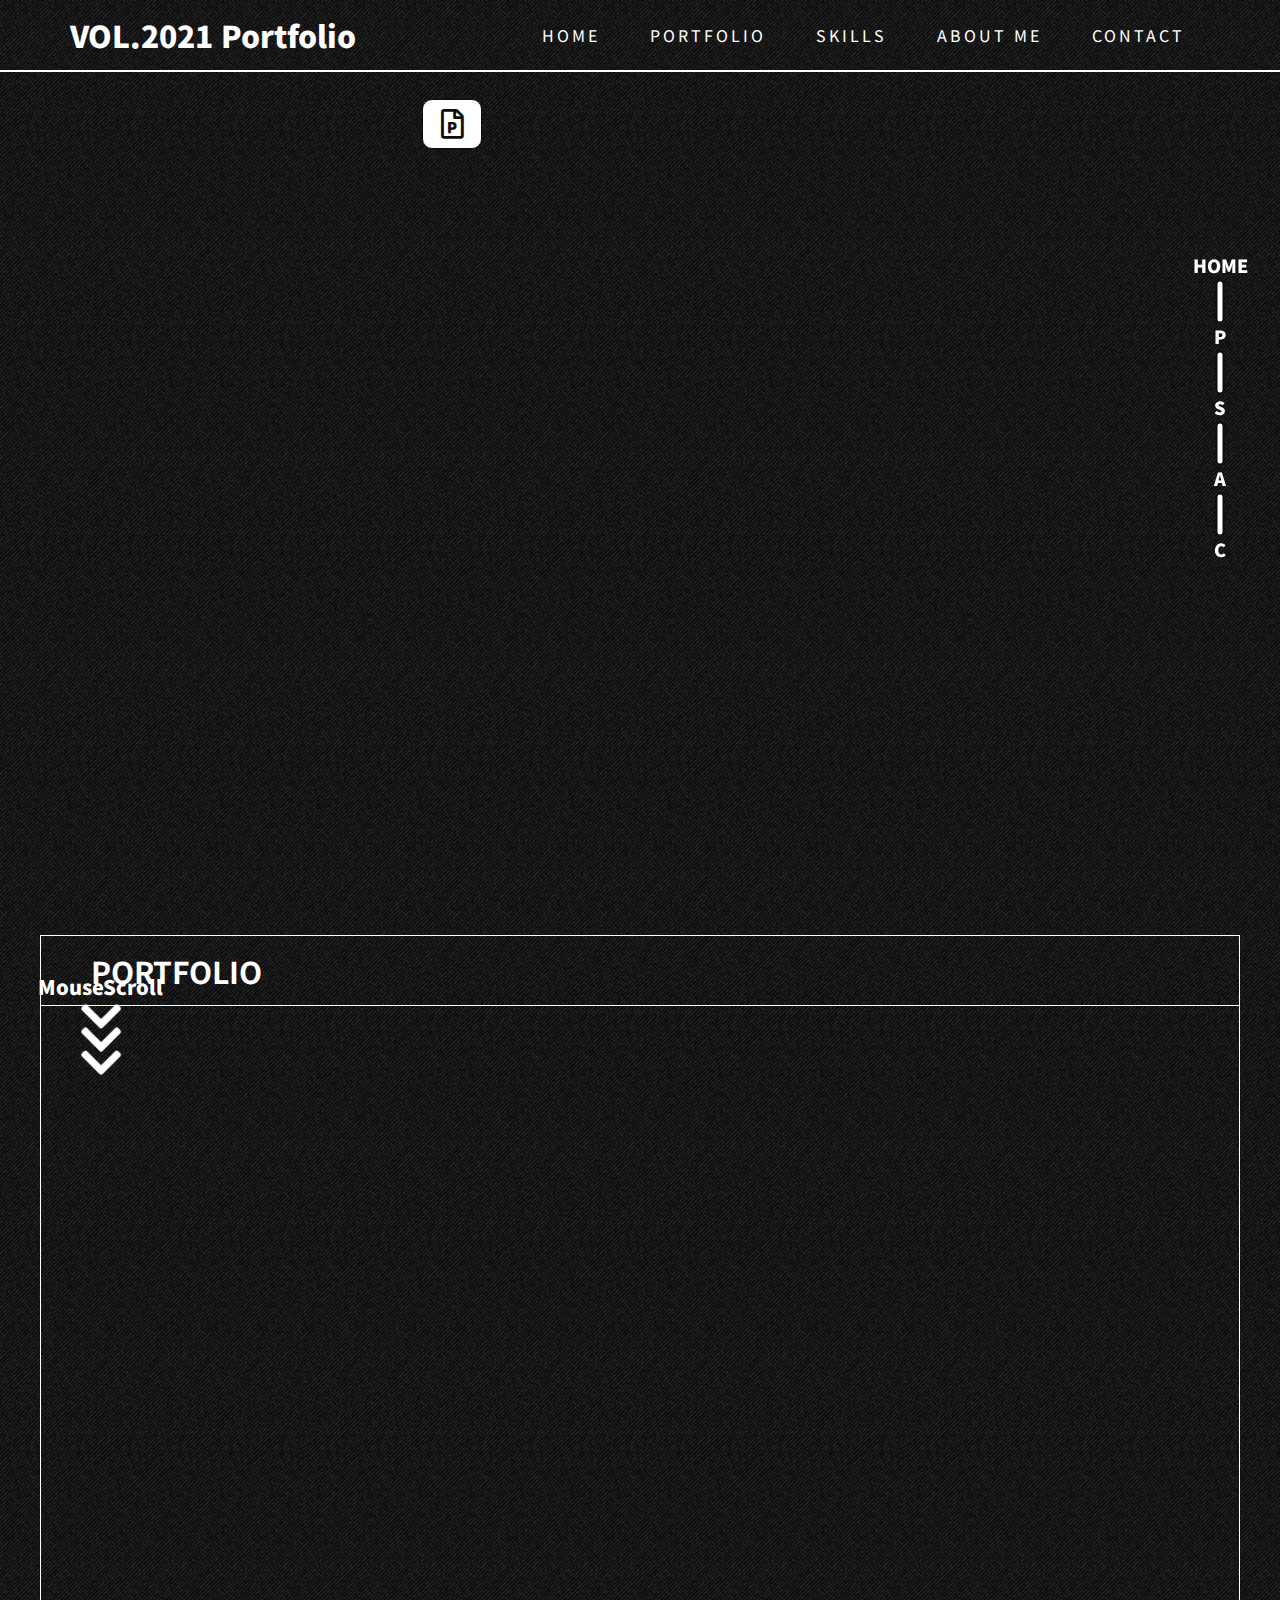
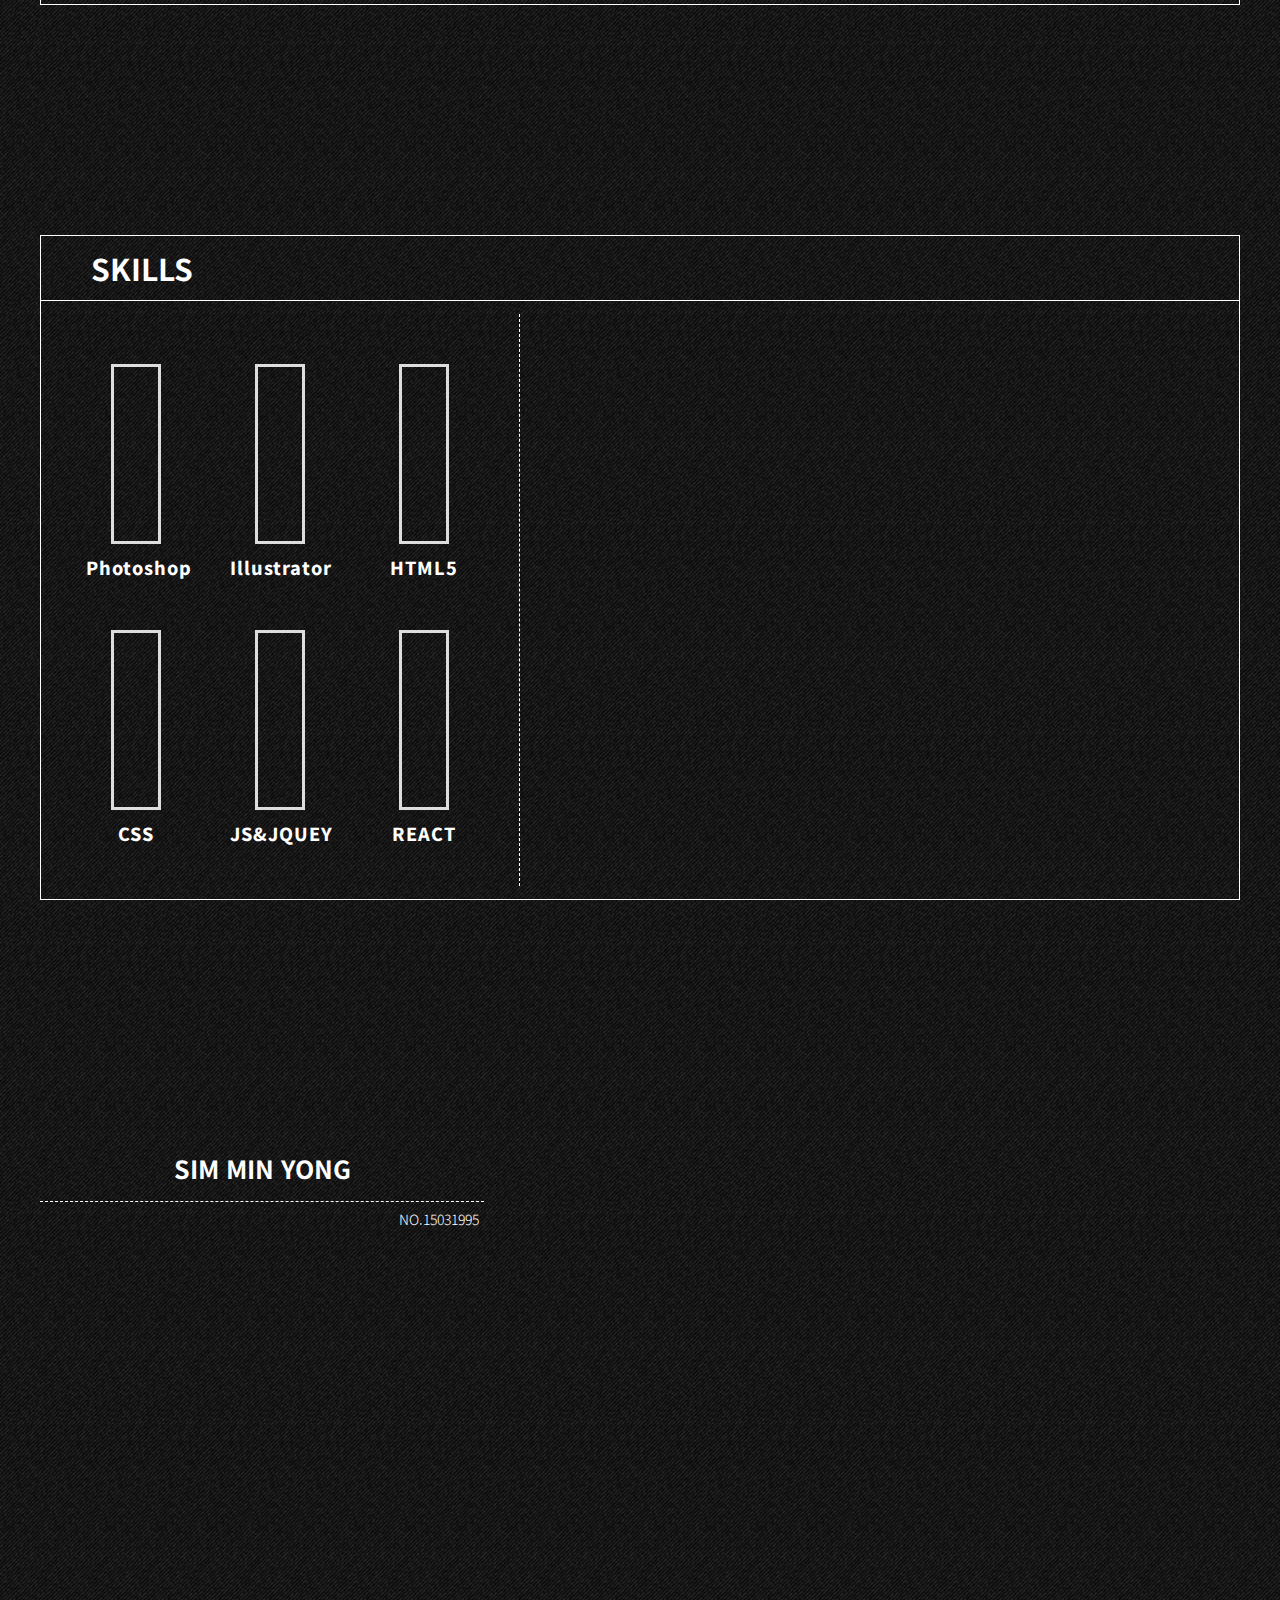
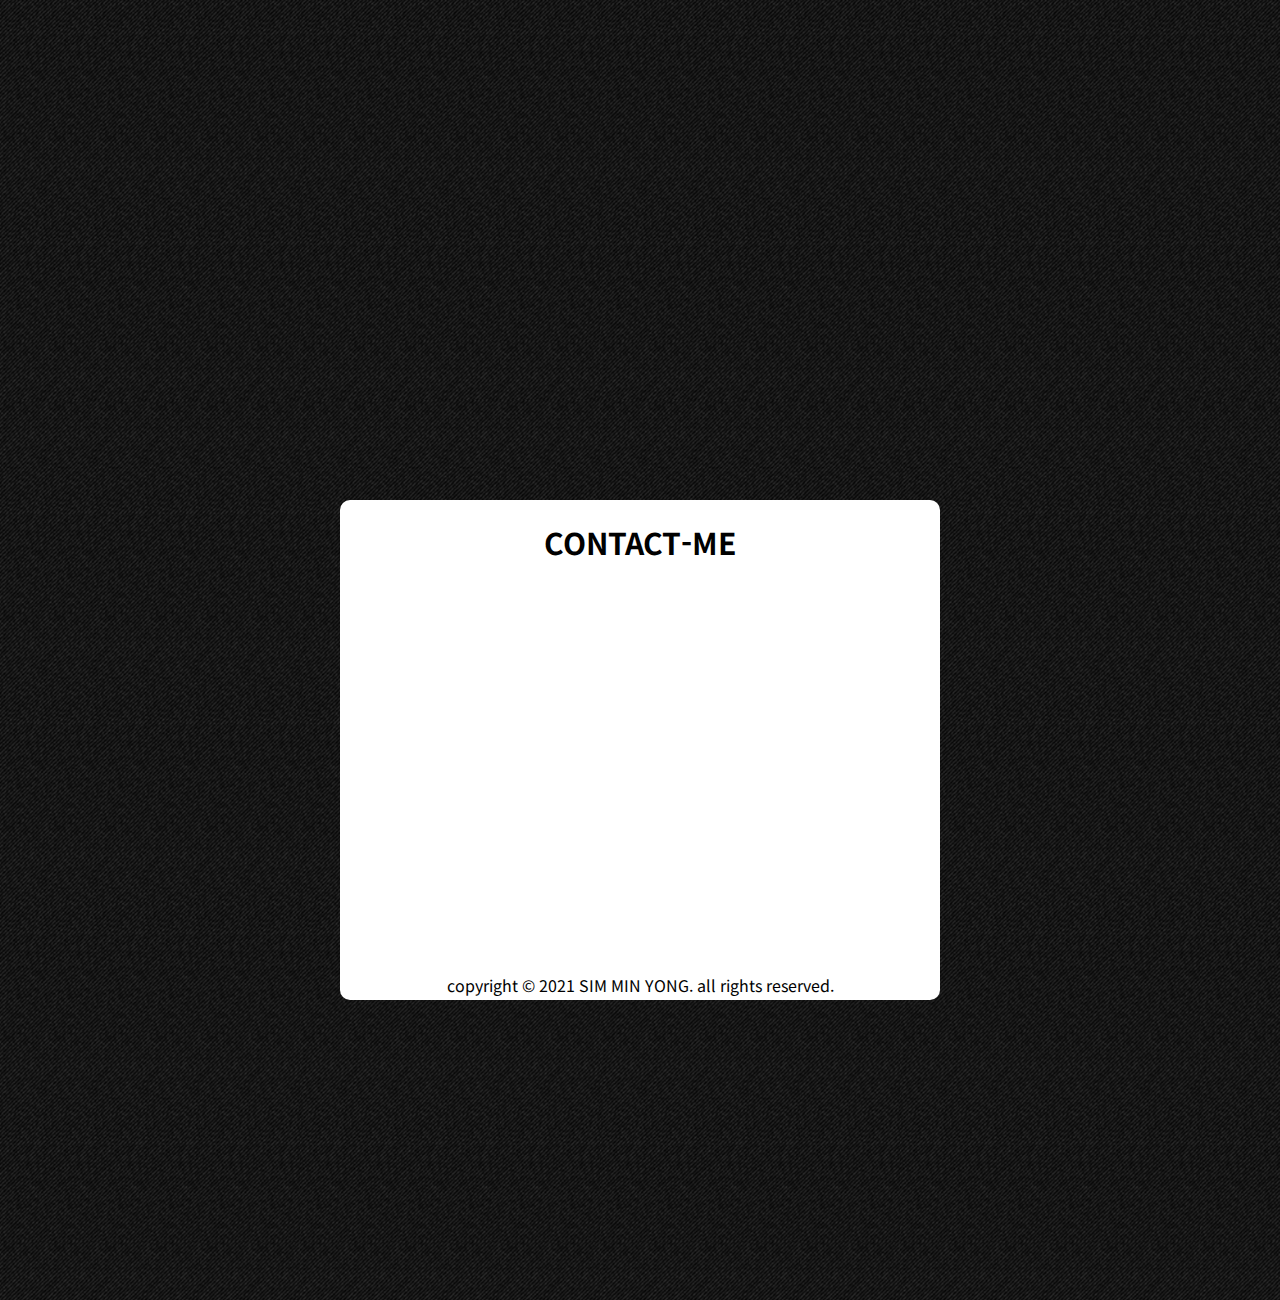
==== commit e7ac0a38: "dddd" ====
--- a/index.html
+++ b/index.html
@@ -87,20 +87,17 @@
                     <img src="img/Glitch04.png" alt="홈글리치4">
                     <img src="img/Glitch05.png" alt="홈글리치5">
                 </div>
-                <!-- <div class="locon_glitch">
-                    <ul>
-                        <li><i class="far fa-file-powerpoint"></i></li>
-                        <li><i class="far fa-file-code"></i></li>
-                        <li><i class="fas fa-poll"></i></li>
-                        <li></li>
-                        <li></li>
-                        <li></li>
-                        <li></li>
-                        <li></li>
-                        <li></li>
-                        <li></li>
-                    </ul>
-                </div> -->
+
+                <ul class="locon_glitch">
+                    <li><i class="far fa-file-powerpoint"></i></li>
+                    <li><i class="far fa-file-code"></i></li>
+                    <li><i class="fas fa-poll"></i></li>
+                    <li><i class="far fa-file-powerpoint"></i></li>
+                    <li><i class="far fa-file-code"></i></li>
+                    <li><i class="fas fa-poll"></i></li>
+                    <li><i class="far fa-file-powerpoint"></i></li>
+                </ul>
+
 
                 <div class="scrollDown">
                     <h2>MouseScroll</h2>
@@ -404,7 +401,8 @@
                         </li>
                         <li>
                             <p><i class="fas fa-globe"></i> Portfolio</p>
-                            <p><a href="https://minyongsim.github.io/po-sim/">https://minyongsim.github.io/po-sim/</a></p>
+                            <p><a href="https://minyongsim.github.io/po-sim/">https://minyongsim.github.io/po-sim/</a>
+                            </p>
                         </li>
                     </ul>
                     <p>copyright © 2021 SIM MIN YONG. all rights reserved.</p>
@@ -430,8 +428,8 @@
                 <p class="percent">100%</p>
           </div>
         </div>
-    </div> -->
-
+    </div>
+ -->
 
 
 
--- a/css/style.css
+++ b/css/style.css
@@ -408,11 +408,111 @@
     }
 }
 
+
 /*locon_glitch  */
-.locon_glitch ul >li{
+.locon_glitch{
+    height: 100%;
+    position: relative;
+}
+.locon_glitch>li{
+    position: absolute;
+    top:3%;
+    left: 33%;
+    text-align: center;
+    width: 60px;
+    border-radius: 10px;
+    height: 50px;
     font-size: 30px;
-    color: #fff;
-}
+    color: #0D0D0D;
+    background: #fff;
+    border: 1px solid #0D0D0D;
+}
+.locon_glitch>li:nth-of-type(2){
+    opacity: 0;
+    animation: lg2 1.5s both;
+}
+.locon_glitch>li:nth-of-type(3){
+    opacity: 0;
+    animation: lg3 1.5s both;
+}
+.locon_glitch>li:nth-of-type(4){
+    opacity: 0;
+    animation: lg4 1.5s both;
+}
+.locon_glitch>li:nth-of-type(5){
+    opacity: 0;
+    animation: lg5 1.5s both;
+}
+.locon_glitch>li:nth-of-type(6){
+    opacity: 0;
+    animation: lg6 1.5s both;
+}
+.locon_glitch>li:nth-of-type(7){
+    opacity: 0;
+    animation: lg7 1.5s both;
+}
+@keyframes lg2 {
+    0%{
+        opacity: 0;
+        left: 33%;
+    }
+    100%{
+        opacity: 1;
+        left: 35%;
+    }
+}
+@keyframes lg3 {
+    0%{
+        opacity: 0;
+        left: 33%;
+    }
+    100%{
+        opacity: 1;
+        left: 37%;
+    }
+}
+@keyframes lg4 {
+    0%{
+        opacity: 0;
+        left: 33%;
+    }
+    100%{
+        opacity: 1;
+        left: 39%;
+    }
+}
+@keyframes lg5 {
+    0%{
+        opacity: 0;
+        left: 33%;
+    }
+    100%{
+        opacity: 1;
+        left: 41%;
+    }
+}
+@keyframes lg6 {
+    0%{
+        opacity: 0;
+        left: 33%;
+    }
+    100%{
+        opacity: 1;
+        left: 43%;
+    }
+}
+@keyframes lg7 {
+    0%{
+        opacity: 0;
+        left: 33%;
+    }
+    100%{
+        opacity: 1;
+        left: 45%;
+    }
+}
+
+
 
 /* scrollDown */
 .scrollDown {
@@ -1196,15 +1296,23 @@
 .contactBox >p{
    margin-top: 55px;
 }
-
-
-
+.gotop {
+    display: none;
+    position: fixed;
+    right: 2%;
+    bottom: 10px;
+    z-index: 99999999;
+    opacity: 0;
+    text-align: center;
+    font-size: 20px;
+    color: #fff;
+}
 .gotop.on {
     display: block;
 }
 
 .gotop > img {
-    text-align: center;
+text-align: center;
   width: 50px;
 }
 
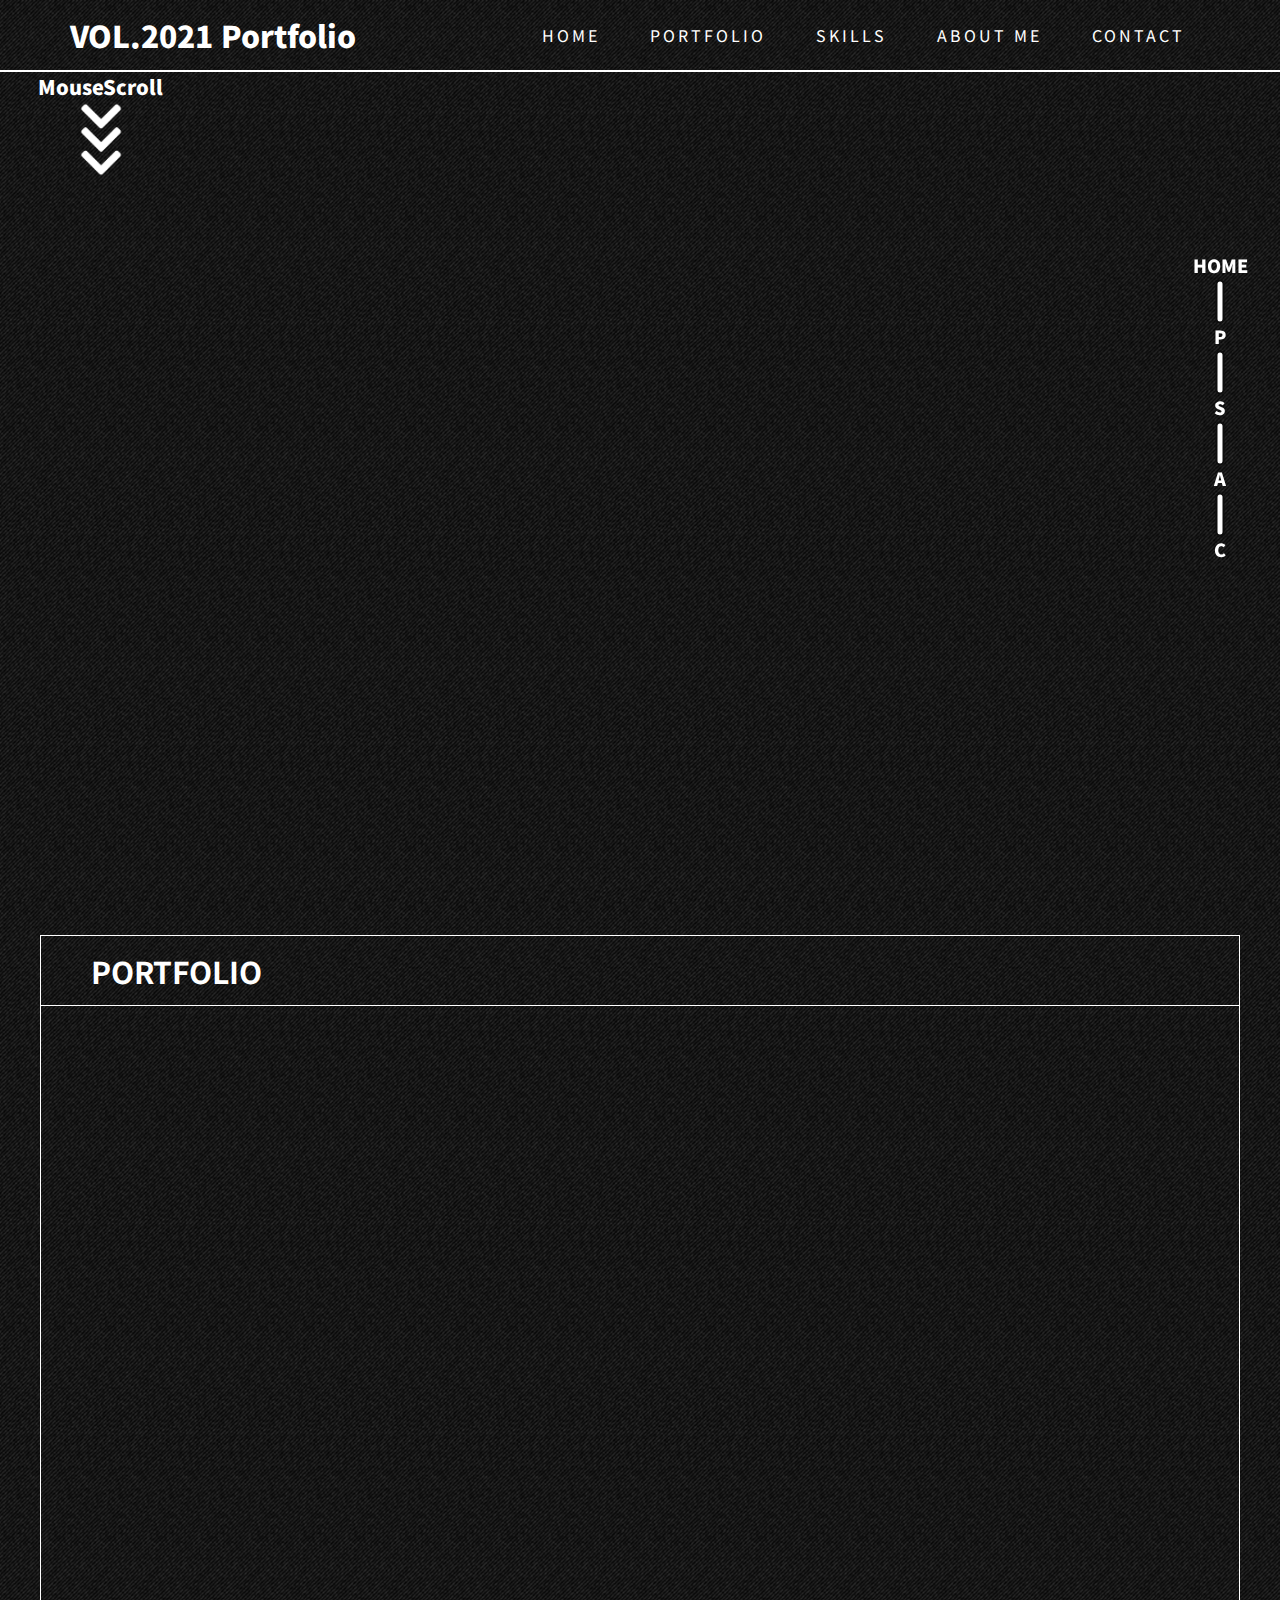
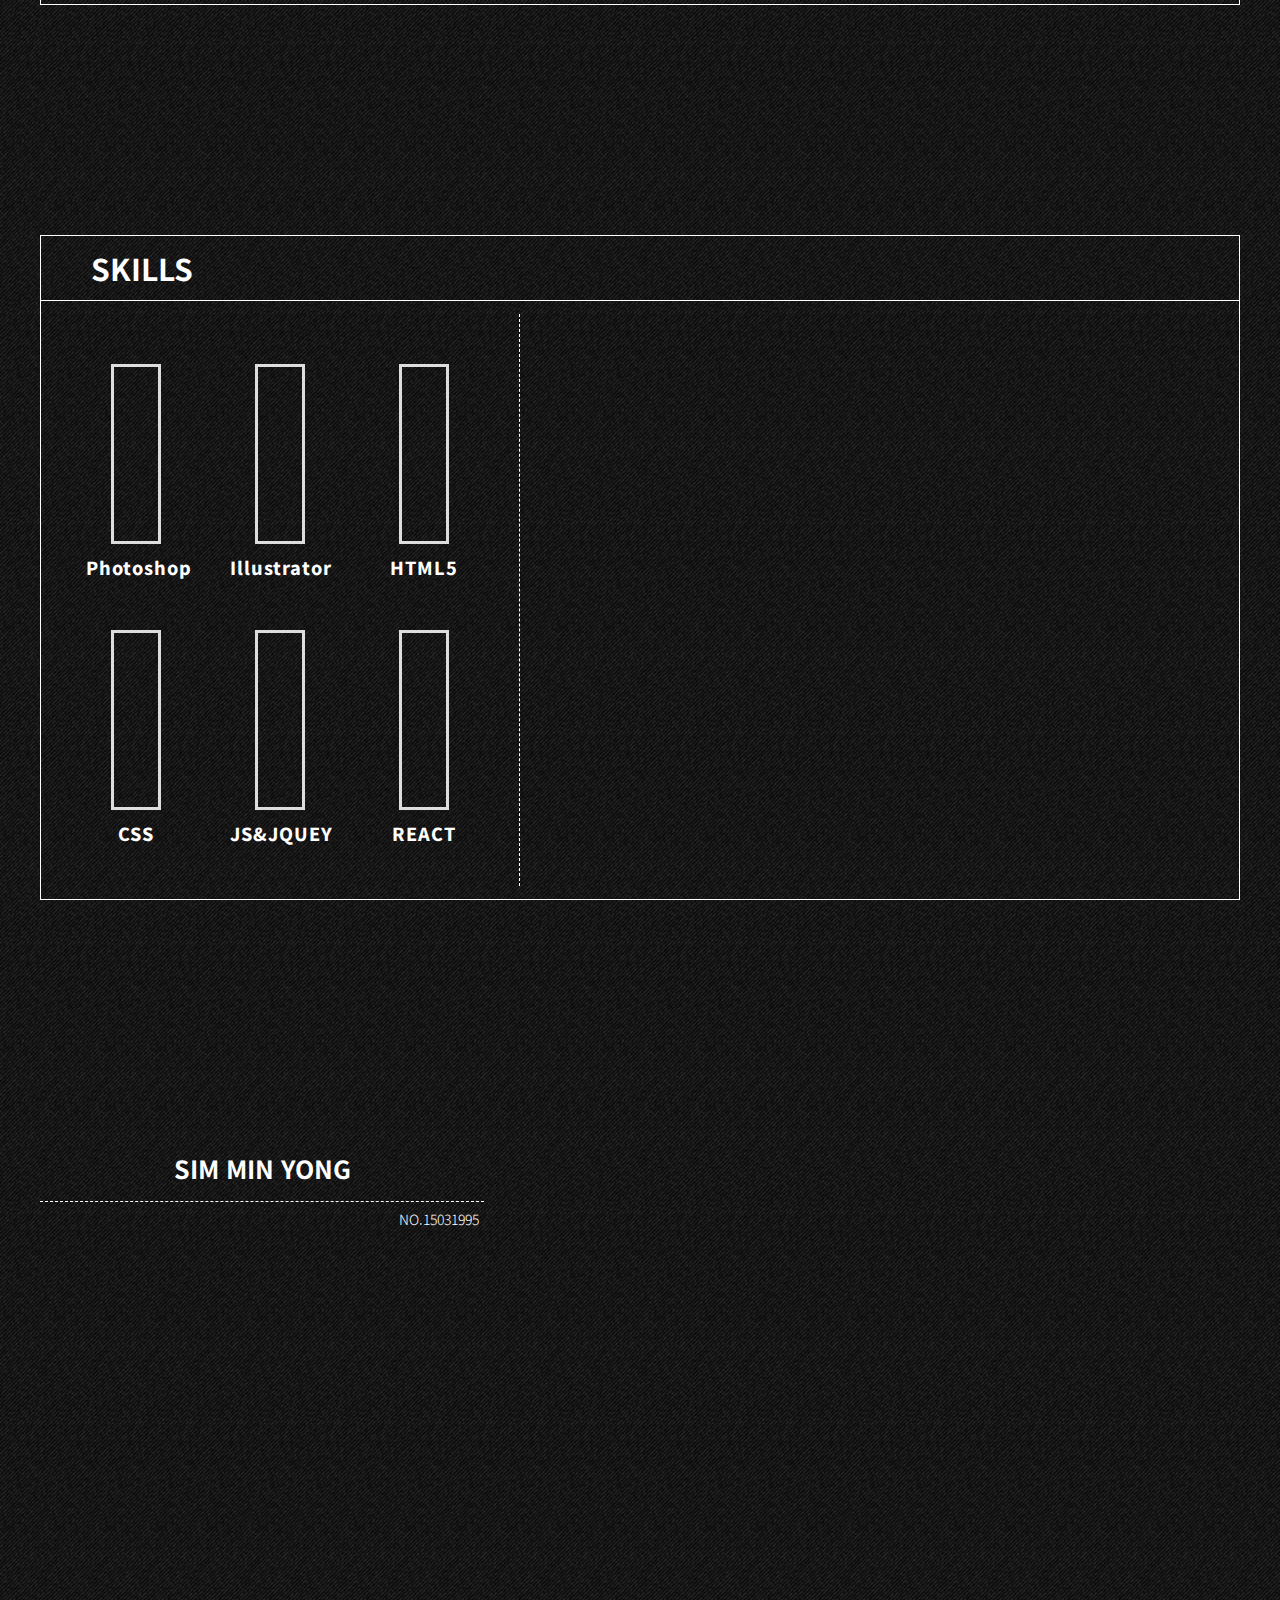
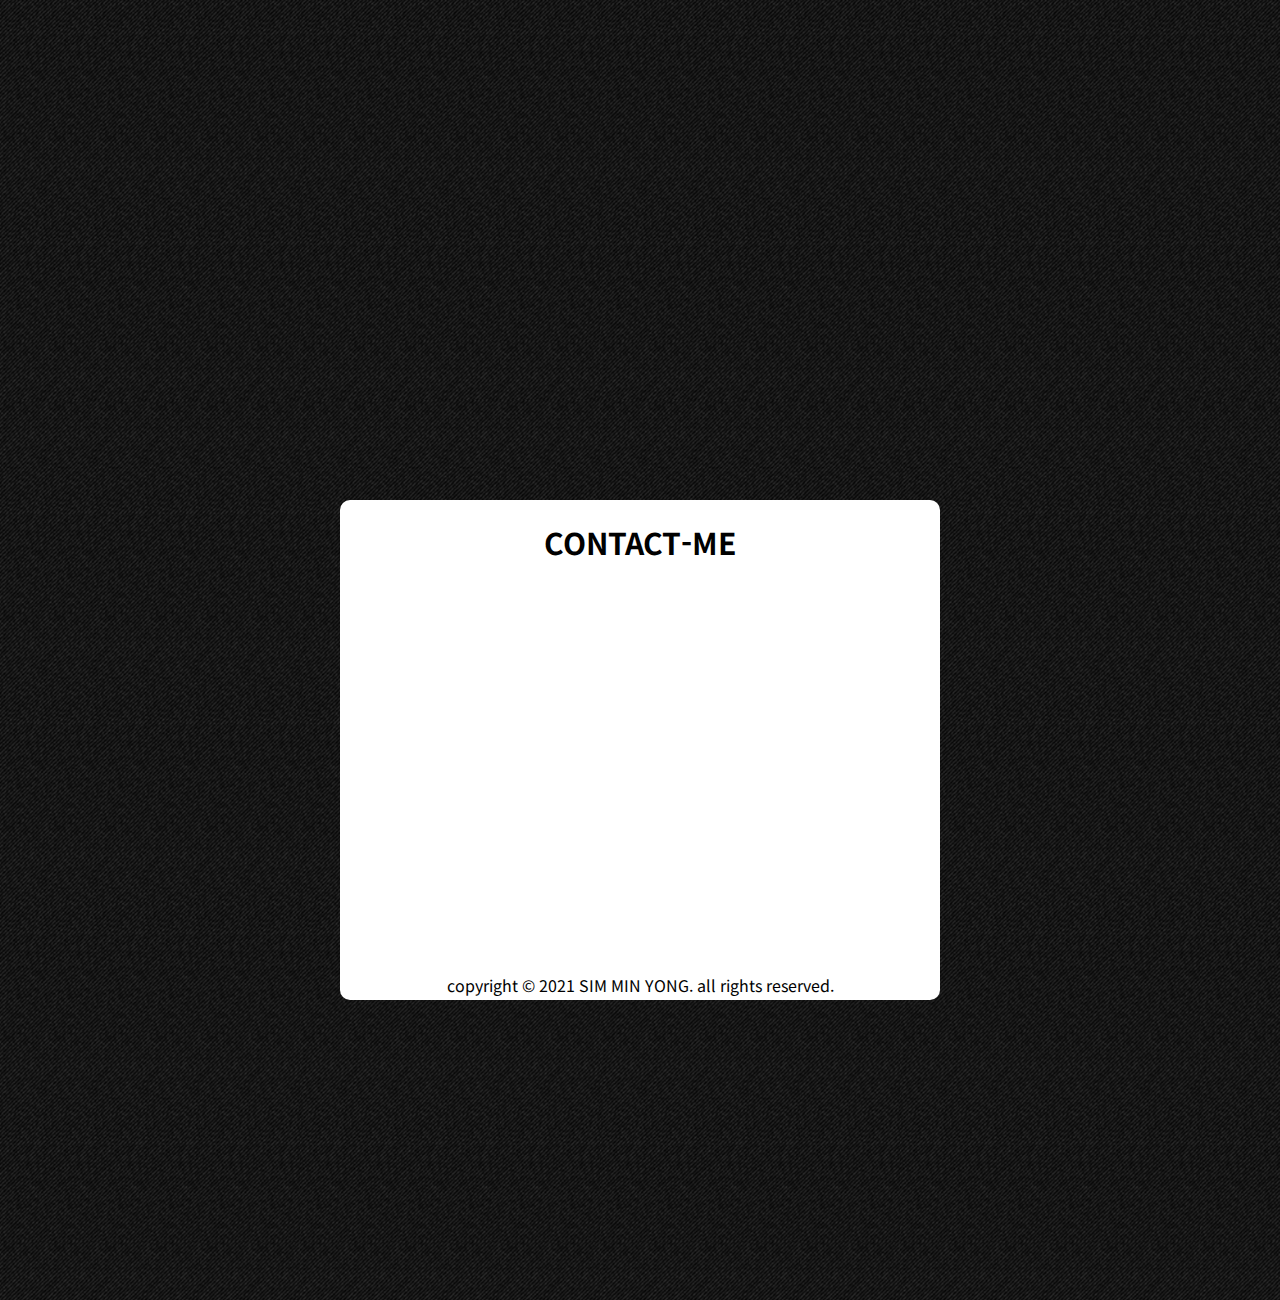
==== commit 1b153bbe: "dddd" ====
--- a/index.html
+++ b/index.html
@@ -88,17 +88,7 @@
                     <img src="img/Glitch05.png" alt="홈글리치5">
                 </div>
 
-                <ul class="locon_glitch">
-                    <li><i class="far fa-file-powerpoint"></i></li>
-                    <li><i class="far fa-file-code"></i></li>
-                    <li><i class="fas fa-poll"></i></li>
-                    <li><i class="far fa-file-powerpoint"></i></li>
-                    <li><i class="far fa-file-code"></i></li>
-                    <li><i class="fas fa-poll"></i></li>
-                    <li><i class="far fa-file-powerpoint"></i></li>
-                </ul>
-
-
+             
                 <div class="scrollDown">
                     <h2>MouseScroll</h2>
                     <img src="img/down.png" alt="">
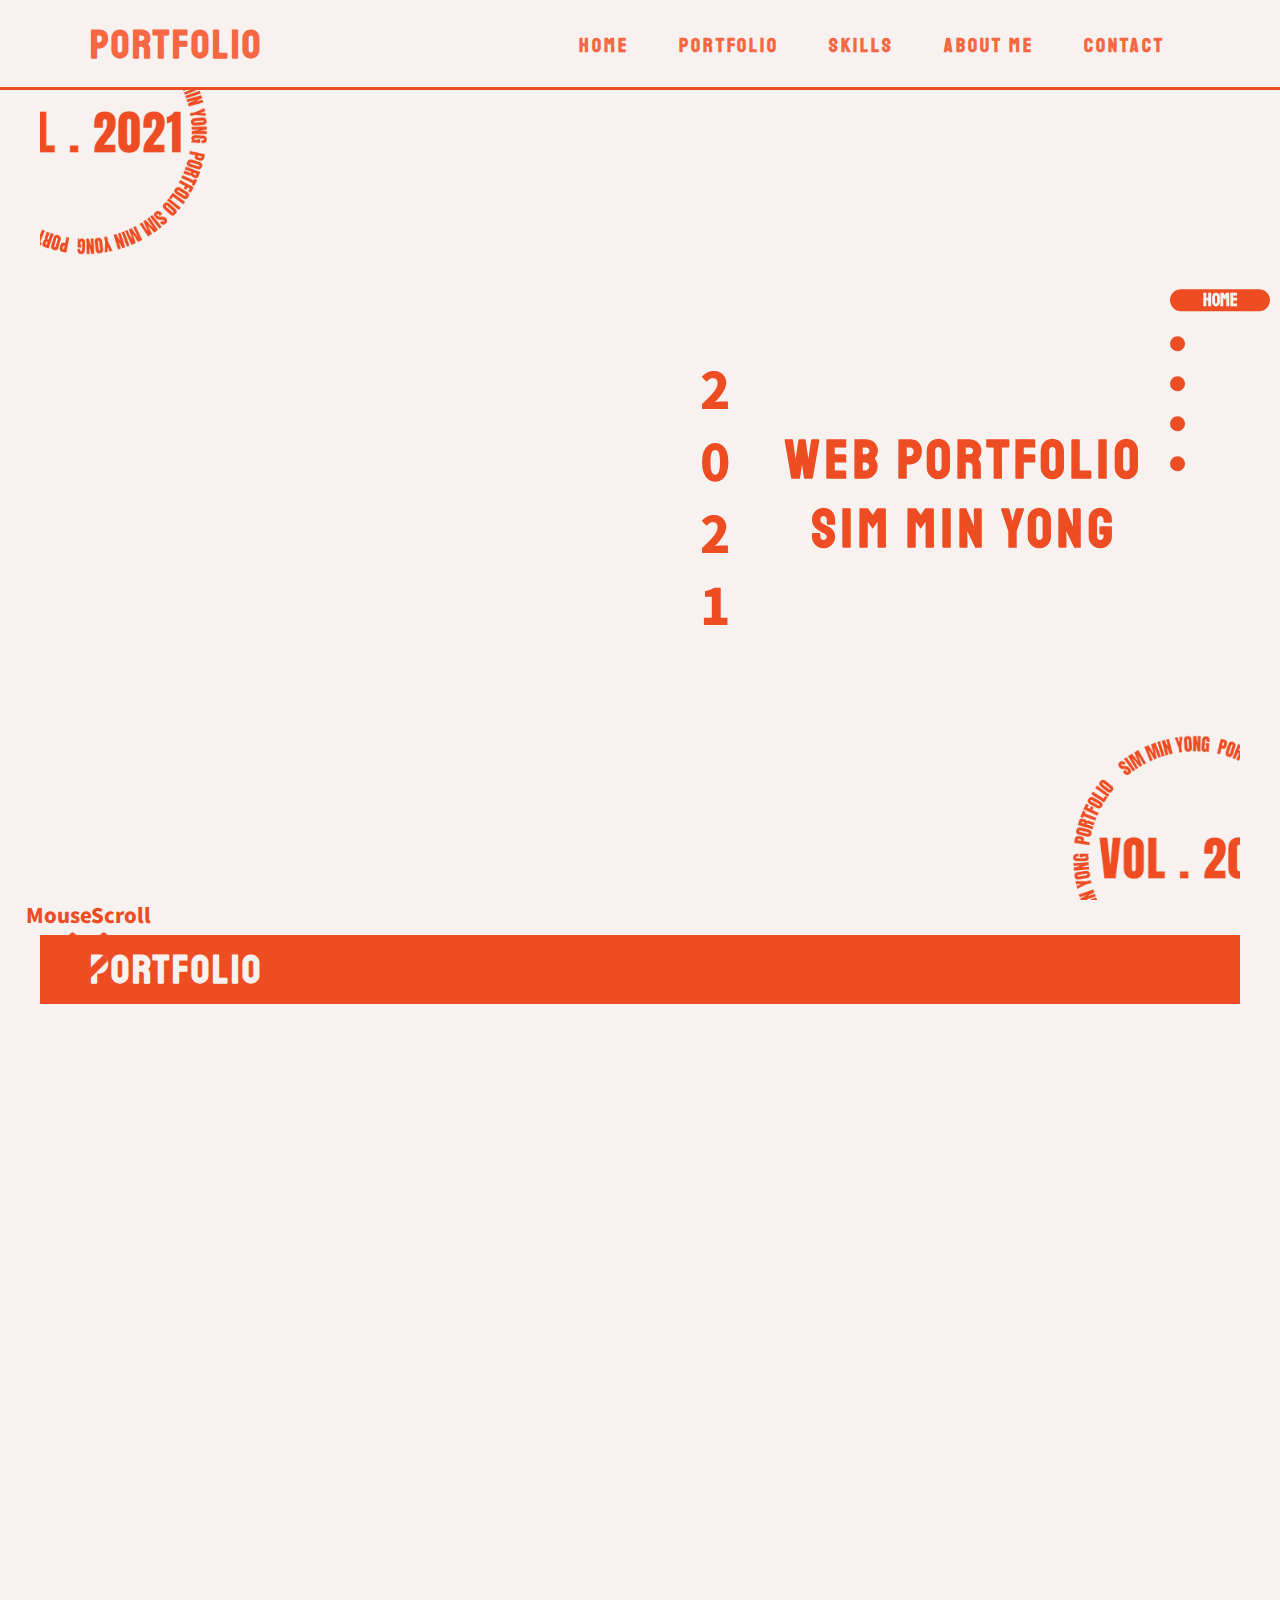
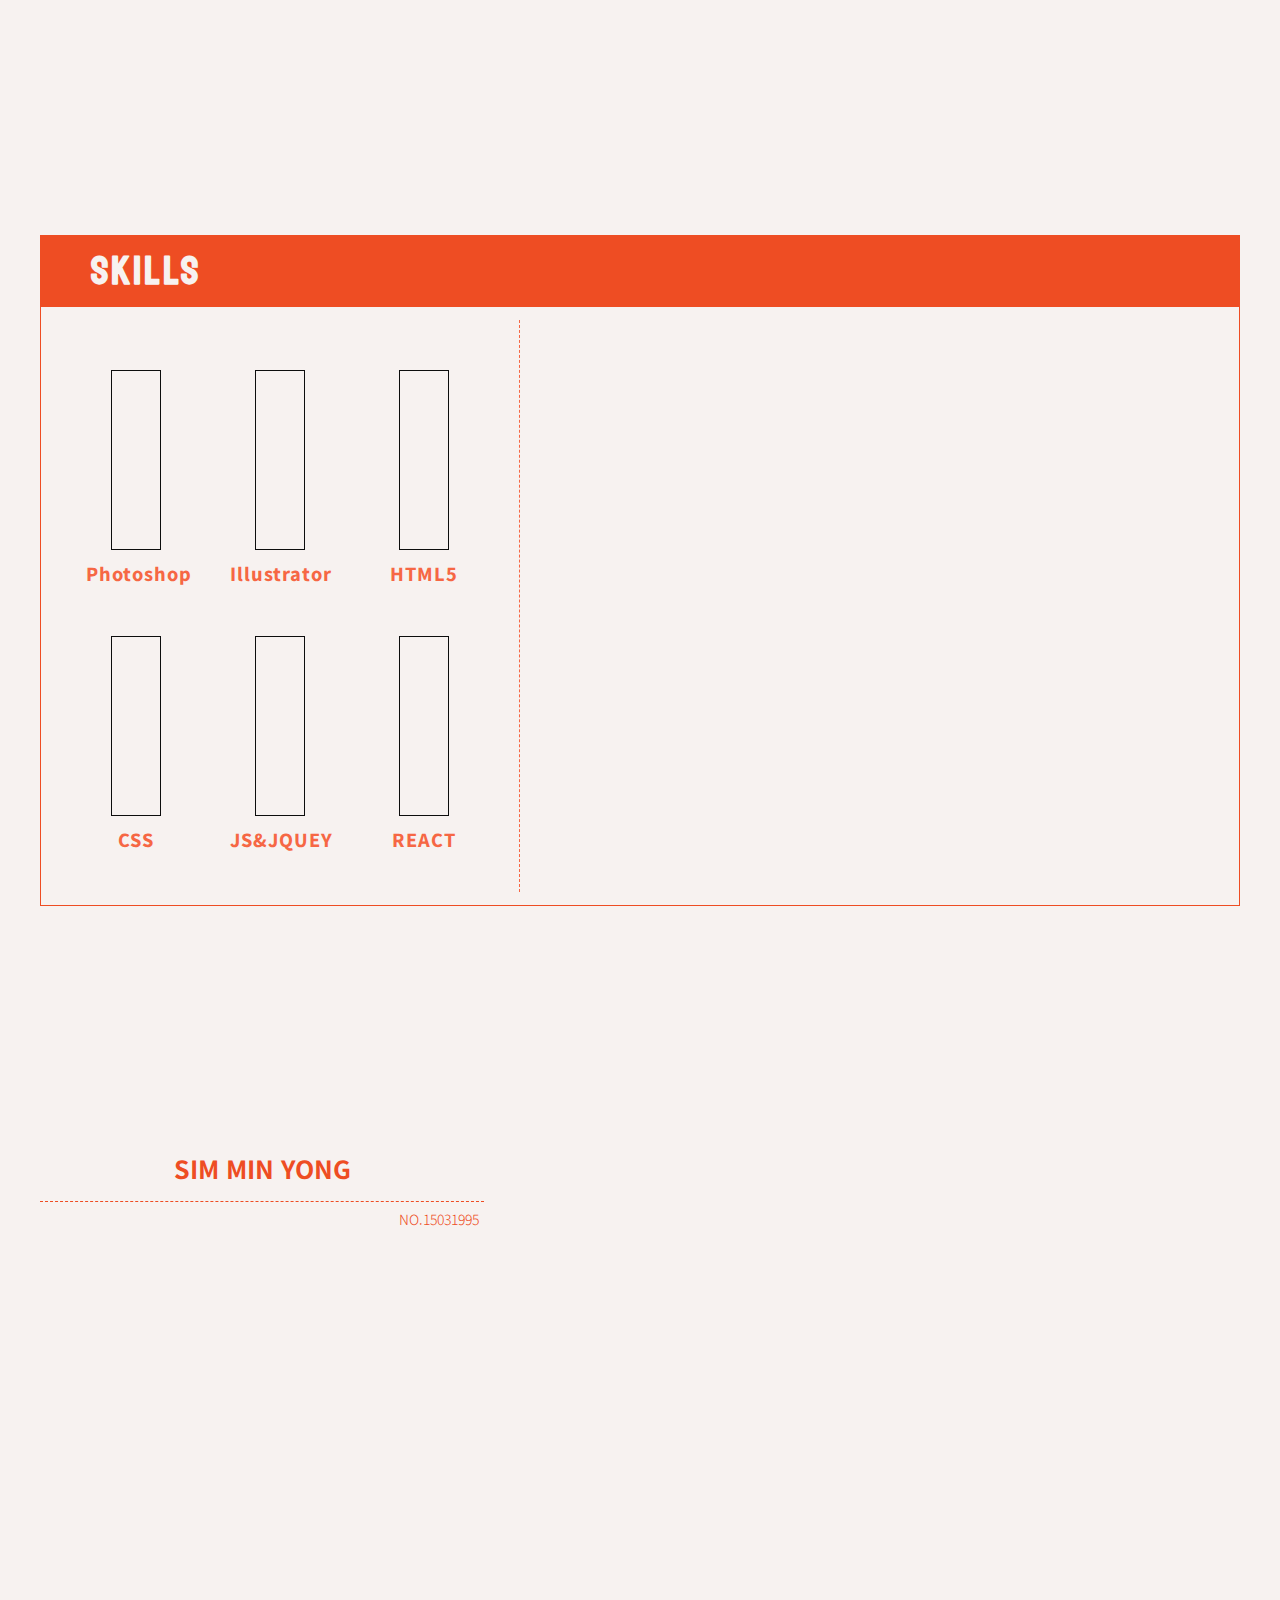
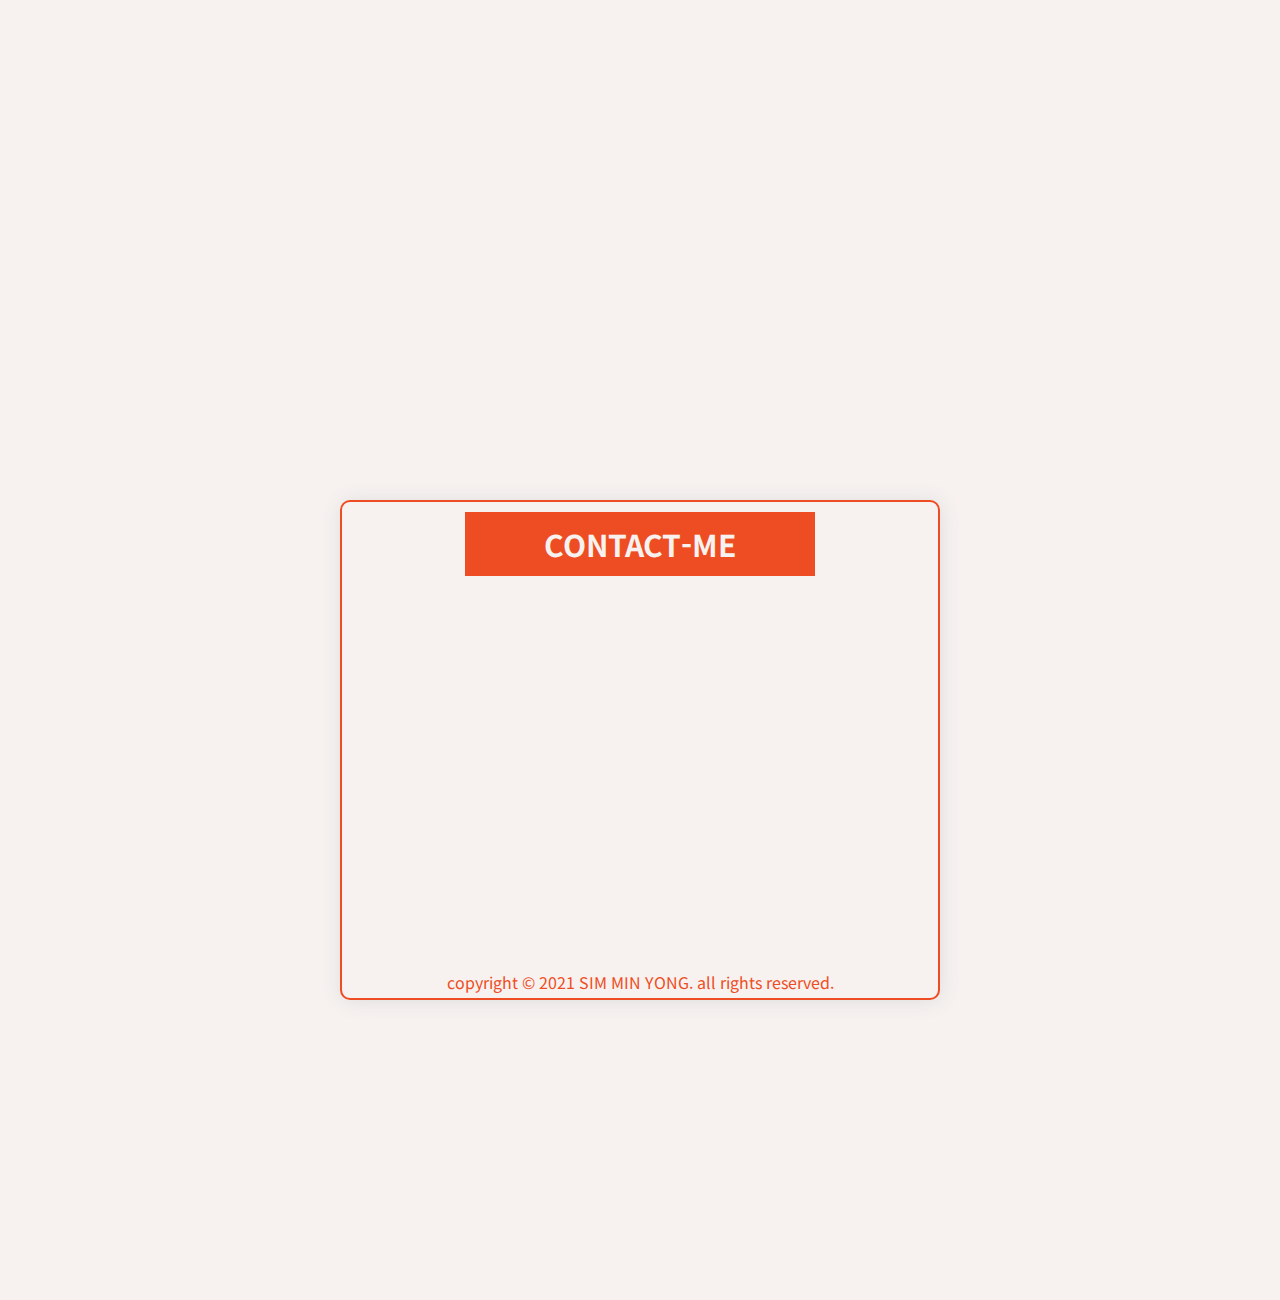
==== commit 746e85ec: "gggg" ====
--- a/index.html
+++ b/index.html
@@ -19,7 +19,8 @@
     <link rel="stylesheet" href="https://use.fontawesome.com/releases/v5.7.0/css/all.css">
     <link rel="preconnect" href="https://fonts.googleapis.com">
     <link rel="preconnect" href="https://fonts.gstatic.com" crossorigin>
-    <link href="https://fonts.googleapis.com/css2?family=Noto+Sans+KR:wght@100;300;400;500;700;900&display=swap"
+    <link
+        href="https://fonts.googleapis.com/css2?family=Noto+Sans+KR:wght@100;300;400;500;700;900&family=Staatliches&display=swap"
         rel="stylesheet">
     <link rel="stylesheet" href="css/reset.css">
     <link rel="stylesheet" href="css/slick.css">
@@ -37,14 +38,13 @@
 <body>
     <div class="slideBar"></div>
     <div id="header">
-        <img src="img/homegraphic1_Exs_icon.ico" alt="">
         <div class="headerBox">
             <ul class="menuBox">
-                <li class="active"><a href="#page-1"><span>HOME</span><span> H </span></a></li>
-                <li><a href="#page-2"><span>PORTFOLIO</span><span> P </span></a></li>
-                <li><a href="#page-3"><span>SKILLS</span><span> S </span></a></li>
-                <li><a href="#page-4"><span>ABOUT ME</span><span> A </span></a></li>
-                <li><a href="#page-5"><span>CONTACT</span><span> C </span></a></li>
+                <li class="active"><a href="#page-1"><span>HOME</span><span></span></a></li>
+                <li><a href="#page-2"><span>PORTFOLIO</span><span></span></a></li>
+                <li><a href="#page-3"><span>SKILLS</span><span></span></a></li>
+                <li><a href="#page-4"><span>ABOUT ME</span><span></span></a></li>
+                <li><a href="#page-5"><span>CONTACT</span><span></span></a></li>
             </ul>
         </div>
     </div>
@@ -57,7 +57,7 @@
                     <div class="home_box row">
                         <div class="home_logo">
                             <a href="index.html">
-                                VOL.2021 Portfolio
+                                Portfolio
                             </a>
                         </div>
                         <ul class="home_menu">
@@ -69,31 +69,45 @@
                         </ul>
                     </div>
                 </div>
-
-                <div class="home_graphic row">
-                    <img src="img/homeGraphic2.png" alt="홈그래픽7">
-                    <img src="img/homeGraphic2.png" alt="홈그래픽6">
-                    <img src="img/homeGraphic2.png" alt="홈그래픽5">
-                    <img src="img/homeGraphic2.png" alt="홈그래픽4">
-                    <img src="img/homeGraphic2.png" alt="홈그래픽3">
-                    <img src="img/homeGraphic2.png" alt="홈그래픽2">
-                    <img src="img/homeGraphic1.png" alt="홈그래픽1">
-                </div>
-
-                <div class="home_glitch">
-                    <img src="img/Glitch01.png" alt="홈글리치1">
-                    <img src="img/Glitch02.png" alt="홈글리치2">
-                    <img src="img/Glitch03.png" alt="홈글리치3">
-                    <img src="img/Glitch04.png" alt="홈글리치4">
-                    <img src="img/Glitch05.png" alt="홈글리치5">
-                </div>
-
-             
-                <div class="scrollDown">
-                    <h2>MouseScroll</h2>
-                    <img src="img/down.png" alt="">
-                </div>
-
+                <div class="home_section row">
+                    <div class="rotate">
+                        <img src="img/logoGraphic.png" alt="">
+                    </div>
+                    <div class="rotate01">
+                        <img src="img/logoGraphic.png" alt="">
+                    </div>
+                    <div class="hg01">
+                        <img src="img/hg2.png" alt="홈그래픽1">
+                        <img src="img/hg2.png" alt="홈그래픽1">
+                        <img src="img/hg2.png" alt="홈그래픽1">
+                        <img src="img/hg2.png" alt="홈그래픽1">
+                        <img src="img/hg2.png" alt="홈그래픽1">
+                        <img src="img/hg2.png" alt="홈그래픽1">
+                        <img src="img/hg1.png" alt="홈그래픽1">
+                    </div>
+                    <div class="hg02">
+                        <p>2</p>
+                        <p>0</p>
+                        <p>2</p>
+                        <p>1</p>
+                    </div>
+                    <div class="hg03">
+                        <p>WEB PORTFOLIO</p>
+                        <p>SIM MIN YONG</p>
+                    </div>
+                    <div class="hg41"></div>
+                    <div class="hg42"></div>
+                    <div class="hg43"></div>
+                    <div class="hg51"></div>
+                    <div class="hg52"></div>
+                    <div class="hg53"></div>
+                </div>
+              
+
+            </div>
+            <div class="scrollDown">
+                <h2>MouseScroll</h2>
+                <img src="img/down.png" alt="마우스 스크롤">
             </div>
 
         </div>
@@ -117,21 +131,21 @@
                         <a href="https://minyongsim.github.io/designmg/" target="_blank">
                             <p>미광디자인 리뉴얼</p>
                             <img src="img/mgwap.jpg" alt="미광디자인">
-                            <p>※ 한번더 클릭하면 해당 페이지로 넘어갑니다</p>
+                            <p>※ 한번 더 클릭하면 해당 사이트로 <br> 이동합니다.</p>
                         </a>
                     </li>
                     <li class="all publishing">
                         <a href="https://minyongsim.github.io/po-vogue/#/" target="_blank">
                             <p>보그코리아 리엑트 리뉴얼 </p>
                             <img src="img/voguewap.png" alt="보그코리아">
-                            <p>※ 한번더 클릭하면 해당 페이지로 넘어갑니다</p>
+                            <p>※ 한번 더 클릭하면 해당 사이트로 <br> 이동합니다.</p>
                         </a>
                     </li>
                     <li class="all publishing">
                         <a href="https://minyongsim.github.io/po-Ar/" target="_blank">
                             <p>아레나옴므 플러스 리뉴얼</p>
                             <img src="img/arenawqp.png" alt="아레나">
-                            <p>※ 한번더 클릭하면 해당 페이지로 넘어갑니다</p>
+                            <p>※ 한번 더 클릭하면 해당 사이트로 <br> 이동합니다.</p>
                         </a>
                     </li>
                     <li class="all sns">
@@ -418,8 +432,8 @@
                 <p class="percent">100%</p>
           </div>
         </div>
-    </div>
- -->
+    </div> -->
+
 
 
 
--- a/css/style.css
+++ b/css/style.css
@@ -4,7 +4,8 @@
     font-family: 'Noto Sans KR', sans-serif;
     color: #1a1a1a;
     overflow-x: hidden;
-    /* font-family: 'Nanum Gothic', sans-serif; */
+    /* font-family: 'Noto Sans KR', sans-serif;
+    font-family: 'Staatliches', cursive; */
 }
 
 
@@ -12,16 +13,17 @@
     position: fixed;
     top: 0;
     left: 0;
-    background: #0D0D0D;
+    background: #F66744;
     font-size: 30px;
     z-index: 99999999999;
-    color: #fff;
+    color: #F7F2F0;
     display: flex;
     width: 100vw;
     height: 100vh;
     align-items: center;
     justify-content: center;
 }
+
 @media screen and (min-width:1200px) {
     #onlymax {
         display: none;
@@ -32,95 +34,109 @@
     max-width: 1200px;
     margin: 0 auto;
 }
+
 .page-1 {
     height: 100vh;
-}
+    background: #F7F2F0;
+}
+
 .page-2 {
     height: 900px;
-    box-sizing: border-box;
-    background: url(../img/df.jpg);
-    background-repeat: repeat;
-    background-size:300px;
-}
+    background: #F7F2F0;
+
+}
+
 .page-3 {
     height: 900px;
-    box-sizing: border-box;
-    background: url(../img/df.jpg);
-    background-repeat: repeat;
-    background-size:300px;
-}
+    background: #F7F2F0;
+
+}
+
 .page-4 {
     height: 900px;
-    box-sizing: border-box;
-    background: url(../img/df.jpg);
-    background-repeat: repeat;
-    background-size:300px;
-}
+    background: #F7F2F0;
+}
+
 .page-5 {
-    height:1000px;
-    box-sizing: border-box;
-    background: url(../img/df.jpg);
-    background-repeat: repeat;
-    background-size:300px;
+    height: 1000px;
+    background: #F7F2F0;
 }
 
 /* 사이드 메뉴 활성화 되어있음 */
 #header {
     position: fixed;
-    right:2%;
-    top: 40%;
-    transform: translateY(-40%);
+    right: 2%;
+    top: 50%;
+    transform: translateY(-50%);
     z-index: 999999;
     margin: 0 auto;
     transition: all 0.3s;
 }
+
 .headerBox {
     padding: 10px;
 }
+
 .menuBox {
     width: 70%;
     /* border: 1px solid #fff; */
 }
+
 .menuBox>li {
     text-align: center;
     width: 100px;
     font-weight: 900;
     font-size: 18px;
-    color: #fff;
-    margin-bottom:45px;
+    font-family: 'Staatliches', cursive;
+    color: #F66744;
+    margin-bottom: 25px;
     position: relative;
-}
-.menuBox>li::after{
+
+}
+
+/* .menuBox>li::after{
     content: "";
     position: absolute;
     left: 50%;
-    bottom: -45px;
+    bottom: -40px;
     transform: translateX(-50%);
     width: 5px;
     height: 40px;
     border-radius: 50px;
-    background: #fff;
-    border: 2px solid #0D0D0D;
-}
+    background: #F66744;
+  
+} */
 .menuBox>li:nth-of-type(5) {
     margin-bottom: 0px;
 }
-.menuBox>li:nth-of-type(5)::after{
-   display: none;
-}
+
+.menuBox>li:nth-of-type(5)::after {
+    display: none;
+}
+
 .menuBox>li a span:nth-of-type(1) {
     display: none;
-    
-}
-.menuBox>li.active a span:nth-of-type(1){
-    display:block; 
+    background: #EE4D23;
+    color: #F7F2F0;
+    border-radius: 50px;
+}
+
+.menuBox>li.active a span:nth-of-type(1) {
+    display: block;
     font-size: 18px;
 }
+
 .menuBox>li a span:nth-of-type(2) {
+    text-align: center;
     display: block;
-    position: relative;
-}
-.menuBox>li.active a span:nth-of-type(2){
+    width: 15px;
+    height: 15px;
+    border-radius: 50%;
+    background: #EE4D23;
+}
+
+.menuBox>li.active a span:nth-of-type(2) {
+    text-align: center;
     display: none;
 }
 
@@ -130,439 +146,360 @@
     bottom: 0;
     width: 0;
     height: 11px;
-    background-color: #FFFF;
+    background-color: #EE4D23;
     border-radius: 0PX 50PX 50PX 0PX;
     opacity: 0;
 }
 
 /*"page-1 home 로고*/
 .home {
-    height:100vh;
-    box-sizing: border-box;
-    background: url(../img/df.jpg);
-    background-repeat: repeat;
-    background-size:300px;
+    height: 100vh;
     position: relative;
 }
 
 /* .home_header*/
-.home_header{
-    border-bottom: 2px solid #fff;
-}
+.home_header {
+    height: 10vh;
+    border-bottom: 3px solid #EE4D23;
+    position: relative;
+    /* background: #F7F2F0; */
+    z-index: 9999999;
+}
+
 .home_header .home_logo {
-    font-size: 30px;
+    font-size: 40px;
     font-weight: 900;
 }
-.home_box{
-    height: 70px;
-    padding: 10px 30px;
+
+.home_box {
+    height: 10vh;
+    padding: 10px 50px;
     display: flex;
     align-items: center;
     justify-content: space-between;
-    color: #fff;
-}
+    color: #F66744;
+    font-family: 'Staatliches', cursive;
+    letter-spacing: 3px;
+}
+
 .home_box .home_menu {
     display: flex;
     align-items: center;
     justify-content: space-between;
     padding: 10px;
 }
+
 .home_box .home_menu>li {
+    font-size: 20px;
+    font-weight: bold;
     margin-right: 20px;
     letter-spacing: 3px;
-    padding:7px 15px;
+    padding: 7px 15px;
     transition: all 0.3s;
 }
-.home_box .home_menu>li:nth-child(5){
+
+.home_box .home_menu>li:nth-child(5) {
     margin-right: 0px;
 }
-.home_box .home_menu >li:hover{
-   transform: scale(1.1);
-   border-bottom:5px solid #fff ;
-} 
-
-/* home_graphic{  */
-.home_graphic{
-    
-}
-.home_graphic>img {
-    position: absolute;
+
+.home_box .home_menu>li:hover {
+    transform: scale(1.1);
+    border-bottom: 5px solid #F66744;
+}
+
+
+
+/* home_section{  */
+.home_section {
+    position: relative;
+    height: 90vh;
+    overflow: hidden;
+}
+.rotate>img {
+    width:270px;
+    position: absolute;
+    top: -90px;
+    left: -90px;
+    animation: rotate_image 13s linear infinite;
+    transform-origin: 50% 50%;
+}
+
+@keyframes rotate_image{
+	100% {
+    	transform: rotate(360deg);
+    }
+}
+.rotate01>img {
+    width:270px;
+    position: absolute;
+    bottom: -90px;
+    right: -90px;
+    animation: rotate_image 10s linear infinite;
+    transform-origin: 50% 50%;
+}
+
+
+.hg01>img {
+    position: absolute;
+    left: 5%;
     top: 50%;
-    left: 50%;
-   transform: translate(-50%,-50%) ;
-}
-.home_graphic>img:nth-of-type(1) {
-    opacity: 0;
-    animation: homeGraphic7 1.5s both 4.8s;
-     /* 홈그래픽7 */
-}
-.home_graphic>img:nth-of-type(2) {
-    opacity: 0;
-    animation: homeGraphic6 1.5s both 4.5s;
-     /* 홈그래픽6 */
-}
-.home_graphic>img:nth-of-type(3) {
-    opacity: 0;
-    animation: homeGraphic5 1.5s both 4.2s;
-     /* 홈그래픽5 */
-}
-.home_graphic>img:nth-of-type(4) {
-    opacity: 0;
-    animation: homeGraphic4 1.5s both 3.9s;
-     /* 홈그래픽4 */
-}
-.home_graphic>img:nth-of-type(5) {
-    opacity: 0;
-    animation: homeGraphic3 1.5s both 3.6s;
-     /* 홈그래픽3 */
-}
-.home_graphic>img:nth-of-type(6) {
-    opacity: 0;
-    animation: homeGraphic2 1.5s both 3.3s
-    /* 홈그래픽2 */
-}
-.home_graphic>img:nth-of-type(7) {
-    opacity: 0;
-    /* box-shadow:0 5px 10px rgba(255, 255, 255, 0.5); */
-    animation: homeGraphic1 1.5s both 3s;
-    /* 홈그래픽2 */
-}
-@keyframes homeGraphic1{
-    0% {
-        opacity: 0;
-    }
-    100% {
-        opacity: 1;
-  
-    }
-}
-@keyframes homeGraphic2{
-    0% {
-        opacity: 0;
-    }
-    100% {
-        opacity: 1;
-        top: 42%;
-    }
-}
-@keyframes homeGraphic3{
-    0% {
-        opacity: 0;
-    }
-    100% {
-        opacity: 1;
-        top: 58%;
-    }
-}
-@keyframes homeGraphic4{
-    0% {
-        opacity: 0;
-    }
-    100% {
-        opacity: 1;
-        top: 35%;
-    }
-}
-@keyframes homeGraphic5{
-    0% {
-        opacity: 0;
-    }
-    100% {
-        opacity: 1;
-        top: 65%;
-    }
-}
-@keyframes homeGraphic6{
-    0% {
-        opacity: 0;
-    }
-    100% {
-        opacity: 1;
-        top: 30%;
-    }
-}
-@keyframes homeGraphic7{
-    0% {
-        opacity: 0;
-    }
-    100% {
-        opacity: 1;
-        top: 70%;
-    }
-}
-
-/* home_glitch */
-.home_glitch>img{
-    position: absolute;
-    top: 50%;
-    left: 50%;
-   transform: translate(-50%,-50%) ;
-}
-.home_glitch>img:nth-of-type(1){
-    opacity: 0;
-    animation:  homeGlitch1 3s both 0.3s;
-    top: 44%;
-}
-.home_glitch>img:nth-of-type(2){
-    opacity: 0;
-    animation: homeGlitch2 3s both 0.3s;
-    top: 47%;
-}
-.home_glitch>img:nth-of-type(3){
-    opacity: 0;
-    animation: homeGlitch3 3s both 0.3s;
-    top:50%;
-}
-.home_glitch>img:nth-of-type(4){
-    opacity: 0;
-    animation: homeGlitch4 3s both 0.3s;
-    top: 53%;
-}
-.home_glitch>img:nth-of-type(5){
-    opacity: 0;
-    animation: homeGlitch5 3s both 0.3s;
-    top: 56%;
-}
-@keyframes homeGlitch1{
-    0% {
-        opacity: 0;
-        left: 45%;
-    }
-    30%{
-        opacity: 1;
-        left:55%;
-    }
-    60%{
-        opacity: 1;
-        left:50%;
-    }
-    100%{
-        opacity: 0;
-    }
-}
-@keyframes homeGlitch2{
-    0% {
-        opacity: 0;
-        left: 53%;
-    }
-    30%{
-        opacity: 1;
-        left:43%;
-    }
-    60%{
-        opacity: 1;
-        left:50%;
-    }
-    100%{
-        opacity: 0;
-    }
-}@keyframes homeGlitch3{
-    0% {
-        opacity: 0;
-        left: 47%;
-    }
-    30%{
-        opacity: 1;
-        left:53%;
-    } 
-    60%{
-        opacity: 1;
-        left:50%;
-    }
-    100%{
-        opacity: 0;
-    }
-}
-@keyframes homeGlitch4{
-    0% {
-        opacity: 0;
-        left: 56%;
-    }
-    30% {
-        opacity: 1;
-        left: 46%;
-    }
-    60%{
-        opacity: 1;
-        left:50%;
-    }
-    100%{
-        opacity: 0;
-    }
-}
-@keyframes homeGlitch5{
-    0% {
-        opacity: 0;
-        left: 40%;
-    }
-    30%{
-        opacity: 1;
-        left:60%;
-    }
-    60%{
-        opacity: 1;
-        left:50%;
-    }
-    100%{
-        opacity: 0;
-    }
-}
-
-
-/*locon_glitch  */
-.locon_glitch{
-    height: 100%;
-    position: relative;
-}
-.locon_glitch>li{
-    position: absolute;
-    top:3%;
-    left: 33%;
-    text-align: center;
-    width: 60px;
-    border-radius: 10px;
-    height: 50px;
-    font-size: 30px;
-    color: #0D0D0D;
-    background: #fff;
-    border: 1px solid #0D0D0D;
-}
-.locon_glitch>li:nth-of-type(2){
-    opacity: 0;
-    animation: lg2 1.5s both;
-}
-.locon_glitch>li:nth-of-type(3){
-    opacity: 0;
-    animation: lg3 1.5s both;
-}
-.locon_glitch>li:nth-of-type(4){
-    opacity: 0;
-    animation: lg4 1.5s both;
-}
-.locon_glitch>li:nth-of-type(5){
-    opacity: 0;
-    animation: lg5 1.5s both;
-}
-.locon_glitch>li:nth-of-type(6){
-    opacity: 0;
-    animation: lg6 1.5s both;
-}
-.locon_glitch>li:nth-of-type(7){
-    opacity: 0;
-    animation: lg7 1.5s both;
-}
-@keyframes lg2 {
+    transform: translateY(-50%);
+}
+.hg01>img:nth-child(1){
+    opacity: 0;
+    animation: hg7 1.5s both 0.9s;
+    /* 홈 그래픽7 */
+}
+
+.hg01>img:nth-child(2){
+    opacity: 0;
+    animation: hg6 1.5s both 0.9s;
+    /* 홈 그래픽6 */
+}
+
+.hg01>img:nth-child(3){
+    opacity: 0;
+    animation: hg5 1.5s both 0.6s;
+    /* 홈 그래픽5 */
+}
+
+.hg01>img:nth-child(4){
+    opacity: 0;
+    animation: hg4 1.5s both 0.6s;
+    /* 홈 그래픽4 */
+}
+
+.hg01>img:nth-child(5){
+    opacity: 0;
+    animation: hg3 1.5s both 0.3s;
+    /* 홈 그래픽3 */
+}
+
+.hg01>img:nth-child(6){
+    opacity: 0;
+    animation: hg2 1.5s both 0.3s;
+    /* 홈 그래픽2 */
+}
+
+.hg01>img:nth-child(7){
+    opacity: 0;
+    animation: hg1 1.5s both;
+/* 홈 그래픽1 */
+}
+
+@keyframes hg1 {
     0%{
         opacity: 0;
-        left: 33%;
     }
     100%{
         opacity: 1;
-        left: 35%;
-    }
-}
-@keyframes lg3 {
+    }
+}
+@keyframes hg2 {
     0%{
         opacity: 0;
-        left: 33%;
     }
     100%{
-        opacity: 1;
-        left: 37%;
-    }
-}
-@keyframes lg4 {
+        top: 44%;
+        opacity: 1;
+    }
+}
+@keyframes hg3 {
     0%{
         opacity: 0;
-        left: 33%;
     }
     100%{
-        opacity: 1;
-        left: 39%;
-    }
-}
-@keyframes lg5 {
+        top: 56%;
+        opacity: 1;
+    }
+}
+@keyframes hg4 {
     0%{
         opacity: 0;
-        left: 33%;
     }
     100%{
-        opacity: 1;
-        left: 41%;
-    }
-}
-@keyframes lg6 {
+        top: 38%;
+        opacity: 1;
+    }
+}
+@keyframes hg5 {
     0%{
         opacity: 0;
-        left: 33%;
     }
     100%{
-        opacity: 1;
-        left: 43%;
-    }
-}
-@keyframes lg7 {
+        top: 62%;
+        opacity: 1;
+    }
+}
+@keyframes hg6 {
     0%{
         opacity: 0;
-        left: 33%;
     }
     100%{
-        opacity: 1;
-        left: 45%;
-    }
-}
-
+        top: 32%;
+        opacity: 1;
+    }
+}
+@keyframes hg7 {
+    0%{
+        opacity: 0;
+    }
+    100%{
+        top: 68%;
+        opacity: 1;
+    }
+}
+
+
+.hg02{
+    font-size: 50px;
+    color: #EE4D23;
+    font-weight: 900;
+    position: absolute;
+    top: 50%;
+    left: 55%;
+    transform: translateY(-50%);
+}
+.hg02>P{
+    animation: fadeInDown 1.5s both 0.5s;
+}
+.hg03{
+    font-family: 'Staatliches', cursive;
+    text-align: center;
+    font-size: 55px;
+    letter-spacing: 5px;
+    color: #EE4D23;
+    font-weight: bold;
+    position: absolute;
+    top: 50%;
+    right: 8%;
+    transform: translateY(-50%);
+}
+.hg03>p{
+    animation: fadeInRight 1.5s both 0.3s;
+}
+.hg41{
+    opacity: 0;
+    width: 20px;
+    position: absolute;
+    right: 22%;
+    background:#EE4D23;
+    animation: hgani 2s both 0.1s;
+}
+.hg42{
+    opacity: 0;
+    width: 20px;
+    position: absolute;
+    right: 19%;
+    background:#EE4D23;
+    animation: hgani 2.5s both 0.2s;
+}
+.hg43{
+    opacity: 0;
+    width: 20px;
+    position: absolute;
+    right: 25%;
+    background:#EE4D23;
+    animation: hgani 3s both 0.3s;
+}
+.hg51{
+    opacity: 0;
+    width: 20px;
+    position: absolute;
+    right: 22%;
+    bottom: 0;
+    background:#EE4D23;
+    animation: hgani 2s both 0.1s;
+}
+.hg52{
+    opacity: 0;
+    width: 20px;
+    position: absolute;
+    right: 19%;
+    bottom: 0;
+    background:#EE4D23;
+    animation: hgani 2.5s both 0.2s;
+}
+.hg53{
+    opacity: 0;
+    width: 20px;
+    position: absolute;
+    right: 25%;
+    bottom: 0;
+    background:#EE4D23;
+    animation: hgani 3s both 0.3s;
+}
+@keyframes hgani {
+    0%{
+        opacity: 0;
+        height: 0;
+    }
+    100%{
+        opacity: 1;
+        height: 33%;
+    }
+}
+  
+    
+    
 
 
 /* scrollDown */
 .scrollDown {
     position: absolute;
     text-align: center;
-    left: 3%;
+    left: 2%;
     animation: scrollDown 2s infinite;
-    
-}
+
+}
+
 .scrollDown h2 {
     font-size: 20px;
     font-weight: 900;
-    color: #fff;
-}
-.scrollDown img{
+    color: #EE4D23;
+}
+
+.scrollDown img {
     width: 50px;
 }
 
-@keyframes scrollDown{
+@keyframes scrollDown {
     0% {
         opacity: 1;
         bottom: 5%;
     }
-    100%{
-        opacity: 1;
-        bottom:3%;
+
+    100% {
+        opacity: 1;
+        bottom: 3%;
     }
 
 }
 
 /* #page-2 .Portfolio */
-#page-2 .PortfolioBox{
+#page-2 .PortfolioBox {
     padding-top: 100px;
 }
-#page-2 .PortfolioBox .keywordBox{
+
+#page-2 .PortfolioBox .keywordBox {
     display: flex;
     justify-content: space-between;
     align-items: center;
-    border: 1px solid #fff;
-    border-bottom: none ;
-    
-}
-#page-2 .PortfolioBox .key_text{
-    padding-left:50px;   
-}
+    background: #EE4D23;
+}
+
+#page-2 .PortfolioBox .key_text {
+    padding-left: 50px;
+}
+
 #page-2 .PortfolioBox .key_text>h2 {
     text-align: center;
-    font-size: 30px;
-    color: #fff;
-}
+    font-size: 40px;
+    color: #F7F2F0;
+    letter-spacing: 3px;
+    font-family: 'Staatliches', cursive;
+}
+
 #page-2 .PortfolioBox .keyword {
     text-align: center;
     display: flex;
@@ -573,11 +510,10 @@
     padding: 10px;
 }
 
-
 #page-2 .PortfolioBox .keyword li button {
     width: 120px;
     text-align: center;
-    color: #fff;
+    color: #F7F2F0;
     margin: 5px 0;
     font-family: 'Noto Sans KR', sans-serif;
     font-weight: 600;
@@ -639,51 +575,52 @@
 }
 
 #page-2 .PortfolioBox .keyword li button:hover {
-    border-bottom:3px solid #fff ;
+    border-bottom: 3px solid #F7F2F0;
 }
 
 #page-2 .PortfolioBox .keyword li button.act {
-    border-bottom:3px solid #fff ;
+    border-bottom: 3px solid #F7F2F0;
 }
 
 
 #page-2 .PortfolioBox .listBox {
     height: 600px;
-    border: 1px solid #fff;
     display: flex;
-    justify-content: center;
+    justify-content: start;
     flex-wrap: wrap;
-    padding: 10px;
-    overflow-x: hidden;
-    overflow-y:auto ;
+    padding: 5px 10px;
 }
 
 #page-2 .PortfolioBox .listBox li {
-    width:25%;
-    margin-right: 15px;
-    margin-bottom: 15px;
+    width: 225px;
+    ;
+    border: 3px solid #EE4D23;
+    margin-right: 10px;
+    margin-bottom: 10px;
     height: 210px;
     border-radius: 3px;
     text-align: center;
-    background: #fff;
+    background: #F7F2F0;
 }
 
 #page-2 .PortfolioBox .listBox li p {
-   font-size: 13px;
-   color: #fff;
-   font-weight: bold;
-   margin-bottom: 10px;
-   background: #0D0D0D;
-}
-#page-2 .PortfolioBox .listBox li p:nth-of-type(2){
+    font-size: 15px;
+    color: #F7F2F0;
+    font-weight: bold;
+    margin-bottom: 15px;
+    background: #EE4D23;
+}
+
+#page-2 .PortfolioBox .listBox li p:nth-of-type(2) {
     font-size: 13px;
     color: #0D0D0D;
-    margin-top: 10px;
+    margin-top: 5px;
+
     background: none;
 }
 
 #page-2 .PortfolioBox .listBox li img {
-    width: 240px;
+    width: 180px;
 }
 
 #page-2 .PortfolioBox .listBox li:nth-child(1),
@@ -705,7 +642,7 @@
 #page-2 .PortfolioBox .listBox li:nth-child(12),
 #page-2 .PortfolioBox .listBox li:nth-child(13),
 #page-2 .PortfolioBox .listBox li:nth-child(14),
-#page-2 .PortfolioBox .listBox li:nth-child(15){
+#page-2 .PortfolioBox .listBox li:nth-child(15) {
     opacity: 0;
     -webkit-transform: translate3d(100%, 0, 0);
     transform: translate3d(100%, 0, 0);
@@ -801,7 +738,7 @@
     top: 50%;
     /* left: 50%; width: 30%; transform: translate(-50%, -50%); */
     left: 50%;
-    transform: translate(-50%,-50%);
+    transform: translate(-50%, -50%);
     text-align: center;
 }
 
@@ -838,18 +775,22 @@
 }
 
 .PortfolioBox .gellaryPopup .popuplist .next {
-    right:-150px;
+    right: -150px;
 }
 
 /*#page-3 Skills*/
 .skillsBox {
     padding-top: 100px;
 }
+
 .skillsBox>.skillText {
-   padding:10px 0px 10px 50px;
-    font-size: 30px;
-    color: #fff;
-    border: 1px solid #fff;
+    padding: 10px 0px 10px 50px;
+    font-size: 40px;
+    color: #F7F2F0;
+    background: #EE4D23;
+    font-family: 'Staatliches', cursive;
+    letter-spacing: 3px;
+    border: 1px solid #EE4D23;
     border-bottom:none;
 }
 
@@ -857,13 +798,13 @@
     height: 600px;
     display: flex;
     align-items: center;
-    border: 1px solid #fff;
+    border: 1px solid #EE4D23;
 
 }
 
 .skillcontainer {
     width: 40%;
-    border-right:1px dashed #fff ;
+    border-right: 1px dashed #F66744;
     padding: 20px;
     text-align: center;
 }
@@ -873,23 +814,24 @@
     width: 120px;
     margin: 10px;
     cursor: pointer;
-    display:inline-block;
+    display: inline-block;
     /* -webkit-transition:all 0.2s;
     transition:all 0.2s; */
 }
-.skillcontainer .skillTree>p{
-    text-align: center;
-    color: #fff;
+
+.skillcontainer .skillTree>p {
+    text-align: center;
+    color: #F66744;
     font-size: 18px;
     font-weight: 800;
     letter-spacing: 1px;
 }
 
 .skillcontainer .score {
-    width:50px;
+    width: 50px;
     height: 180px;
     margin: 10px auto;
-    border: 3px solid #ddd;
+    border: 1px solid #0D0D0D;
     position: relative;
     overflow: hidden;
     position: relative;
@@ -901,41 +843,41 @@
     font-size: 18px;
     font-weight: 800;
     opacity: 0;
-    color: #0D0D0D;
-    position: absolute;
-    transform:translateX(-50%);
+    color: #F7F2F0;
+    position: absolute;
+    transform: translateX(-50%);
     left: 50%;
     bottom: 0;
 }
 
 
 .skillcontainer .photoshop .myscore.on {
-    background: #fff;
+    background: #F66744;
     animation: photoshopscore 2s both;
 }
 
 .skillcontainer .illustrator .myscore.on {
-    background: #fff;
+    background: #F66744;
     animation: illustratorscore 2s both 0.3s;
 }
 
 .skillcontainer .html .myscore.on {
-    background: #fff;
+    background: #F66744;
     animation: htmlscore 2s both 0.5s;
 }
 
 .skillcontainer .css .myscore.on {
-    background: #fff;
+    background: #F66744;
     animation: cssscore 2s both 0.8s;
 }
 
 .skillcontainer .js .myscore.on {
-    background: #fff;
+    background: #F66744;
     animation: jsscore 2s both 1.2s;
 }
 
 .skillcontainer .react .myscore.on {
-    background: #fff;
+    background: #F66744;
     animation: reactscore 2s both 1.5s;
 }
 
@@ -1011,7 +953,7 @@
 
 .skillcontainer02>.skillTree02 {
     height: 180px;
-   margin-bottom: 20px;
+    margin-bottom: 20px;
     transition: all 0.3s;
     cursor: pointer;
     position: relative;
@@ -1019,12 +961,13 @@
 
 .skillcontainer02>.skillTree02:nth-child(3) {
     margin-bottom: 0;
-    border-bottom:none ;
-   
-}
+    border-bottom: none;
+
+}
+
 .skillcontainer02>.skillTree02 p {
-    padding:0px 15px;
-    color: #fff;
+    padding: 0px 15px;
+    color: #EE4D23;
     font-size: 17px;
     font-weight: bold;
     transition: all 0.5s;
@@ -1032,16 +975,16 @@
 }
 
 .skillcontainer02>.skillTree02 p:nth-of-type(1) {
-    color: #0D0D0D;
+    color: #F7F2F0;
     font-size: 23px;
-    background: #fff;
+    background: #EE4D23;
     font-weight: bold;
     transition: all 0.5s;
 }
 
-.skillcontainer02>.skillTree02:hover>p{
-    color:#0D0D0D;
-    background: #fff;
+.skillcontainer02>.skillTree02:hover>p {
+    background: #EE4D23;
+    color: #F7F2F0;
 }
 
 .skillcontainer02 .skillTree02:nth-child(1),
@@ -1067,9 +1010,10 @@
 
 
 /* page-4 About Me*/
-.aboutMe{
-    padding-top:100px ;
-}
+.aboutMe {
+    padding-top: 100px;
+}
+
 /* .aboutMe>h2 {
    
     text-align: center;
@@ -1080,24 +1024,26 @@
    
 } */
 
-.aboutBox{
+.aboutBox {
     height: 600px;
     display: flex;
     justify-content: space-between;
 }
 
-.aboutBox .information{
+.aboutBox .information {
     width: 37%;
 }
+
 .aboutBox .information h2 {
     text-align: center;
-    color: #fff;
+    color: #EE4D23;
     padding: 15px 0px;
-    border-bottom: 1px dashed #fff;
-    font-size:25px;
+    border-bottom: 1px dashed #EE4D23;
+    font-size: 25px;
     font-weight: bold;
     position: relative;
 }
+
 .aboutBox .information h2::after {
     content: 'NO.15031995';
     font-size: 14px;
@@ -1105,77 +1051,89 @@
     position: absolute;
     bottom: -28px;
     right: 5px;
-    
-}
+
+}
+
 .aboutBox .information .infoBox {
     margin-top: 15px;
-    color: #fff;
-
-}
+    color: #EE4D23;
+    font-weight: bold;
+
+}
+
 .aboutBox .information .infoBox li {
     font-size: 20px;
     padding: 10px 30px;
 }
+
 .aboutBox .information .infoBox li p {
     margin-bottom: 7px;
 }
-.aboutBox .information .infoBox li p:nth-of-type(1){
+
+.aboutBox .information .infoBox li p:nth-of-type(1) {
     width: 150px;
     text-align: center;
     font-size: 18px;
     font-weight: bold;
-    background: #fff;
-    color: #0D0D0D;
+    background: #EE4D23;
+    color: #F7F2F0;
 }
 
 .aboutBox .information .infoBox li:nth-of-type(1),
 .aboutBox .information .infoBox li:nth-of-type(2),
 .aboutBox .information .infoBox li:nth-of-type(3),
 .aboutBox .information .infoBox li:nth-of-type(4),
-.aboutBox .information .infoBox li:nth-of-type(5){
+.aboutBox .information .infoBox li:nth-of-type(5) {
     opacity: 0;
     -webkit-transform: translate3d(0, -100%, 0);
     transform: translate3d(0, -100%, 0);
 }
-.aboutBox .information.on .infoBox li:nth-of-type(1){
-    animation:fadeInDown 1.5s both 0.8s;
-}
-.aboutBox .information.on .infoBox li:nth-of-type(2){
-    animation:fadeInDown 1.5s both 0.6s;
-}
-.aboutBox .information.on .infoBox li:nth-of-type(3){
-    animation:fadeInDown 1.5s both 0.4s;
-}
-.aboutBox .information.on .infoBox li:nth-of-type(4){
-    animation:fadeInDown 1.5s both 0.2s;
-}
-.aboutBox .information.on .infoBox li:nth-of-type(5){
-  animation:fadeInDown 1.5s both;
+
+.aboutBox .information.on .infoBox li:nth-of-type(1) {
+    animation: fadeInDown 1.5s both 0.8s;
+}
+
+.aboutBox .information.on .infoBox li:nth-of-type(2) {
+    animation: fadeInDown 1.5s both 0.6s;
+}
+
+.aboutBox .information.on .infoBox li:nth-of-type(3) {
+    animation: fadeInDown 1.5s both 0.4s;
+}
+
+.aboutBox .information.on .infoBox li:nth-of-type(4) {
+    animation: fadeInDown 1.5s both 0.2s;
+}
+
+.aboutBox .information.on .infoBox li:nth-of-type(5) {
+    animation: fadeInDown 1.5s both;
 }
 
 
 .aboutBox .information02 {
     width: 57%;
-    border: 1px solid #fff;
+    border: 1px solid #EE4D23;
     display: none;
     opacity: 0;
     -webkit-transform: translate3d(100%, 0, 0);
     transform: translate3d(100%, 0, 0);
 }
-.aboutBox .information02.on{
-display: block;
-animation:fadeInRight 1.5s both;
+
+.aboutBox .information02.on {
+    display: block;
+    animation: fadeInRight 1.5s both;
 }
 
 
 .aboutBox .information02>h2 {
     font-size: 35px;
     font-weight: bold;
-    color: #0D0D0D;
+    color: #F7F2F0;
     padding: 5px 30px;
-    background: #fff;
+    background: #EE4D23;
     margin: 15px;
 }
+
 .aboutBox .information02Inner {
     display: flex;
     justify-content: space-between;
@@ -1185,49 +1143,58 @@
 .aboutBox .information02Inner div>h2 {
     text-align: center;
     font-size: 23px;
-    background: #fff;
+    background: #EE4D23;
+    color: #F7F2F0;
     width: 150px;
     margin: 10px 15px;
 }
 
-.aboutBox .information02Inner div ul>li{
+.aboutBox .information02Inner div ul>li {
     font-size: 20px;
     margin: 10px 15px;
-    color: #fff;
+    color: #EE4D23;
 }
 
 .aboutBox .information02Inner div ul>li span {
     font-weight: bold;
 }
-.aboutBox .information02Inner div:nth-of-type(1){
+
+.aboutBox .information02Inner div:nth-of-type(1) {
     width: 40%;
-    border-right: 1px dashed #fff;
-    border-bottom: 1px dashed #fff;
-}
-.aboutBox .information02Inner div:nth-of-type(2){
+    border-right: 1px dashed #EE4D23;
+    border-bottom: 1px dashed #EE4D23;
+}
+
+.aboutBox .information02Inner div:nth-of-type(2) {
     padding-left: 10px;
-    width:60%;
-    border-bottom: 1px dashed #fff;
-}
-.aboutBox .information02Inner div:nth-of-type(3){
+    width: 60%;
+    border-bottom: 1px dashed #EE4D23;
+}
+
+.aboutBox .information02Inner div:nth-of-type(3) {
     margin-top: 15px;
-    border-bottom: 1px dashed #fff;
-}
-.aboutBox .information02Inner div:nth-of-type(3) h2{
+    border-bottom: 1px dashed #EE4D23;
+}
+
+.aboutBox .information02Inner div:nth-of-type(3) h2 {
     margin-top: 15px;
 }
-.aboutBox .information02Inner div:nth-of-type(3) ul{
-display: flex;
-justify-content: center;
-margin: 15px 0;
-}
+
+.aboutBox .information02Inner div:nth-of-type(3) ul {
+    display: flex;
+    justify-content: center;
+    margin: 15px 0;
+}
+
 .aboutBox .information02Inner div:nth-of-type(3) ul li {
     text-align: center;
 }
+
 .aboutBox .information02Inner div:nth-of-type(4) {
     margin-top: 20px;
 }
-.aboutBox .information02Inner div:nth-of-type(4) ul{
+
+.aboutBox .information02Inner div:nth-of-type(4) ul {
     margin-top: 25px;
 }
 
@@ -1235,25 +1202,35 @@
 
 
 /*page-5 Contact */
-.contact{
+.contact {
     height: 700px;
-    padding-top:100px;
+    padding-top: 100px;
     position: relative;
 }
+
 .contactBox {
     border-radius: 10px;
     width: 600px;
     height: 500px;
     text-align: center;
-   background: #fff;
-    color: #000;
+    background: #F7F2F0;
+    border: 2px solid #EE4D23;
+    color: #EE4D23;
+    box-shadow: 1px 1px 20px #ddd;
     position: absolute;
     bottom: 0;
     left: 50%;
-    transform :translateX(-50%);
-}
-.contactBox>h2{
-    padding-top: 20px;
+    transform: translateX(-50%);
+    padding-top: 10px;
+}
+
+.contactBox>h2 {
+    background: #EE4D23;
+    color: #F7F2F0;
+    text-align: center;
+    margin: 0 auto;
+    padding: 10px;
+    width: 350px;
     font-size: 30px;
     font-weight: bold;
 }
@@ -1261,41 +1238,46 @@
 .contactBox ul li {
     margin-top: 50PX;
     font-size: 20px;
-    color:#000;
-    text-align: center;
-
-}
+    color: #EE4D23;
+    text-align: center;
+
+}
+
 .contactBox ul li:nth-of-type(1),
 .contactBox ul li:nth-of-type(2),
-.contactBox ul li:nth-of-type(3){
+.contactBox ul li:nth-of-type(3) {
     opacity: 0;
     -webkit-transform: translate3d(0, 100%, 0);
     transform: translate3d(0, 100%, 0);
 }
-.contactBox.on ul li:nth-of-type(1){
+
+.contactBox.on ul li:nth-of-type(1) {
     animation: fadeInUp 1.5s both;
 }
+
 .contactBox.on ul li:nth-of-type(2) {
     animation: fadeInUp 1.5s both 0.3s;
 }
-.contactBox.on ul li:nth-of-type(3){
-  animation: fadeInUp 1.5s both 0.6s;
-}
-
-
-
-.contactBox ul li>p:nth-of-type(1){
+
+.contactBox.on ul li:nth-of-type(3) {
+    animation: fadeInUp 1.5s both 0.6s;
+}
+
+.contactBox ul li>p:nth-of-type(1) {
     margin: 0 auto;
     width: 150px;
-    background: #0D0D0D;
-    color: #fff;
-}
+    background: #EE4D23;
+    color: #F7F2F0;
+}
+
 .contactBox ul li>p:nth-of-type(2) {
-margin-top: 10px;
-}
-.contactBox >p{
-   margin-top: 55px;
-}
+    margin-top: 10px;
+}
+
+.contactBox>p {
+    margin-top: 40px;
+}
+
 .gotop {
     display: none;
     position: fixed;
@@ -1305,15 +1287,16 @@
     opacity: 0;
     text-align: center;
     font-size: 20px;
-    color: #fff;
-}
+    color: #EE4D23;
+}
+
 .gotop.on {
     display: block;
 }
 
-.gotop > img {
-text-align: center;
-  width: 50px;
+.gotop>img {
+    text-align: center;
+    width: 50px;
 }
 
 .introAni {
@@ -1322,52 +1305,58 @@
     left: 0;
     right: 0;
     bottom: 0;
-    background: #0D0D0D;
+    background: #F7F2F0;
     z-index: 999999999999;
-  
-}
-
-.introAni .introAniInner{
+
+}
+
+.introAni .introAniInner {
     width: 500px;
     height: 80px;
     position: absolute;
     left: 50%;
     top: 50%;
-    transform: translate(-50%,-50%);
+    transform: translate(-50%, -50%);
     text-align: center;
     font-size: 40px;
-    border: 5px solid #FFF;
+    border: 5px solid #EE4D23;
     overflow: hidden;
     text-align: center;
     color: #0D0D0D;
 }
+
 .introAni>h2 {
     position: absolute;
     left: 50%;
     top: 40%;
-    transform: translate(-50%,-50%);
-    color: #fff;
+    transform: translate(-50%, -50%);
+    color: #EE4D23;
     font-size: 40px;
 }
-.introAni>h2>span:nth-of-type(1){
+
+.introAni>h2>span:nth-of-type(1) {
     opacity: 0;
     animation: ani 1s infinite;
 }
-.introAni>h2>span:nth-of-type(2){
+
+.introAni>h2>span:nth-of-type(2) {
     opacity: 0;
     animation: ani 1.5s infinite;
 }
 
-.introAni .introAniInner .aniBox{
+.introAni .introAniInner .aniBox {
     width: 0;
     height: 80px;
-    background: #fff;
-}
+    background: #EE4D23;
+    color: #F7F2F0;
+}
+
 @keyframes ani {
-    0%{
+    0% {
         opacity: 0;
     }
-    100%{
-        opacity: 1;
-    }
-}
+
+    100% {
+        opacity: 1;
+    }
+}--- a/css/rwd.css
+++ b/css/rwd.css
@@ -3,7 +3,7 @@
 
 
 @media screen and (max-width:1900px) {
-    
+
     #page-2 .PortfolioBox{
         padding-top: 35px;
     }
@@ -15,10 +15,6 @@
     }
     .page-5 {
         height:900px;
-        box-sizing: border-box;
-        background: url(../img/df.jpg);
-        background-repeat: repeat;
-        background-size:300px;
     }
     .contact{
         height: 600px;
